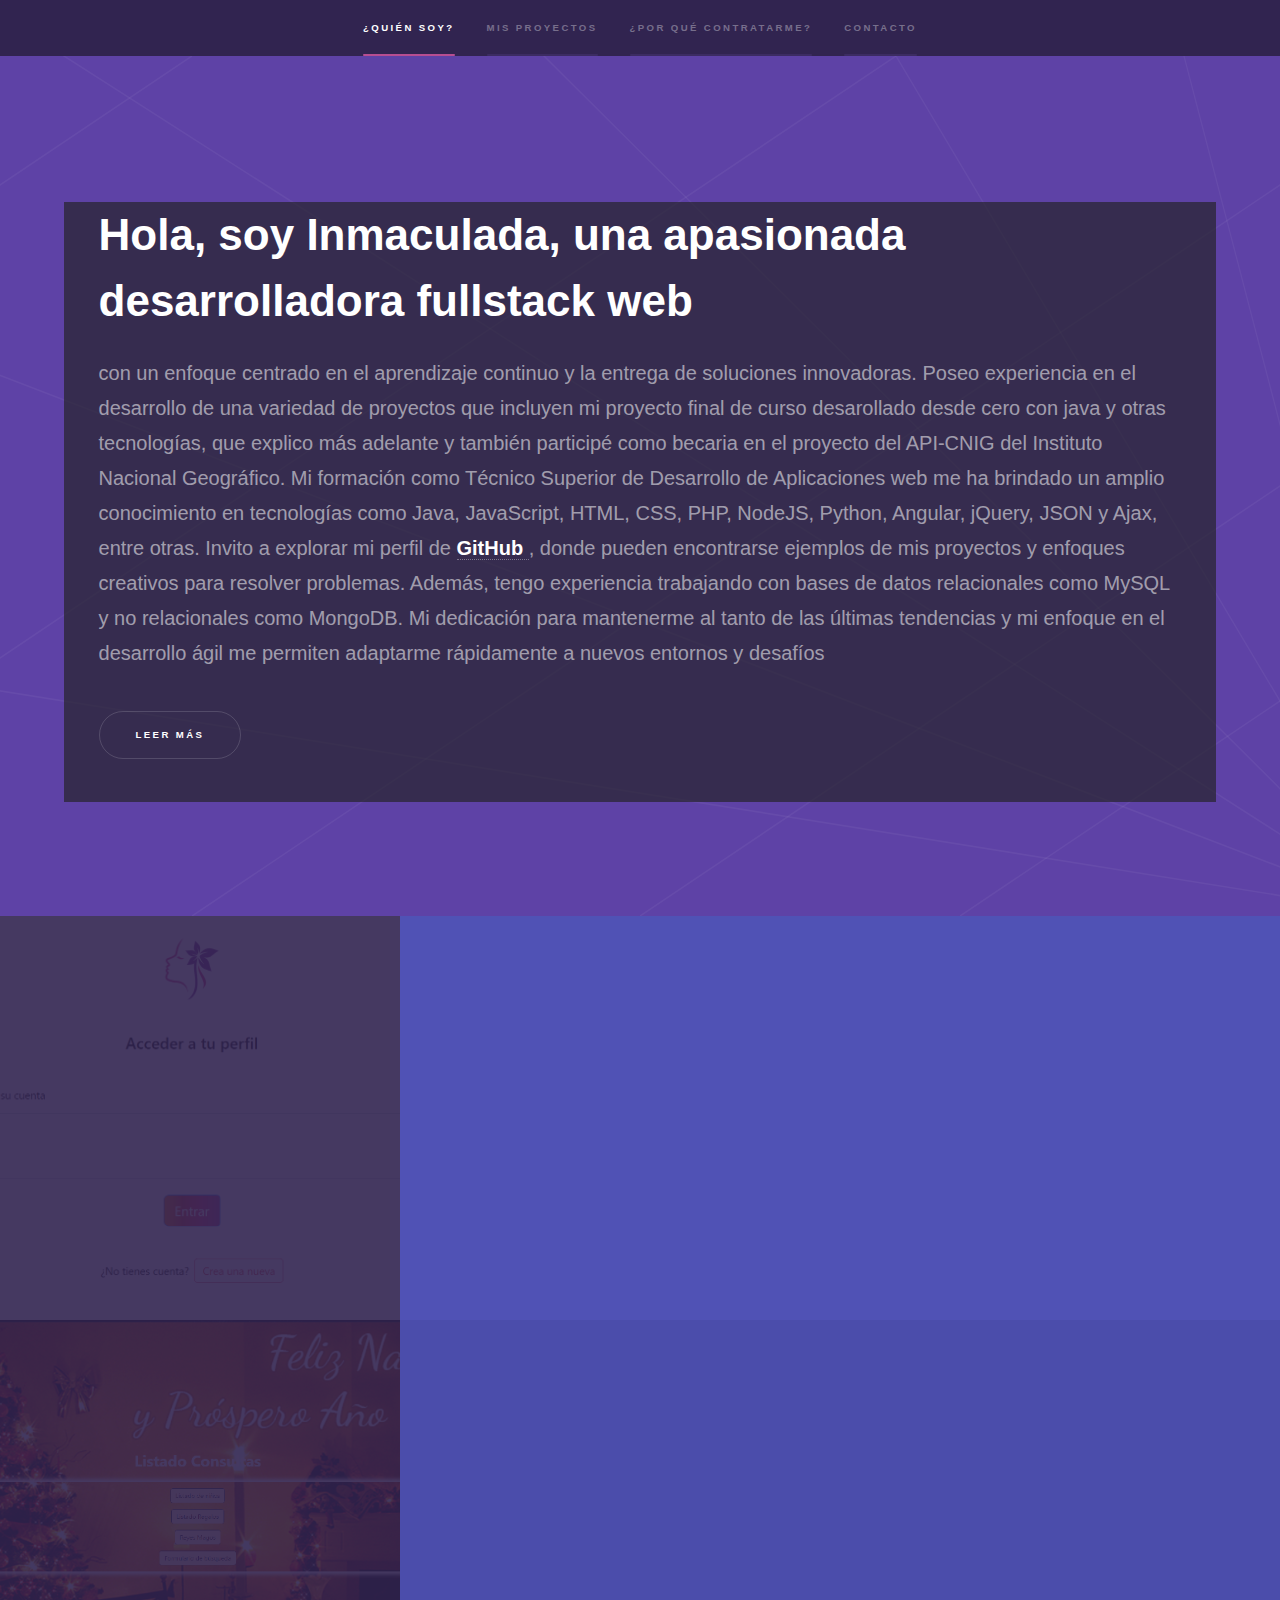
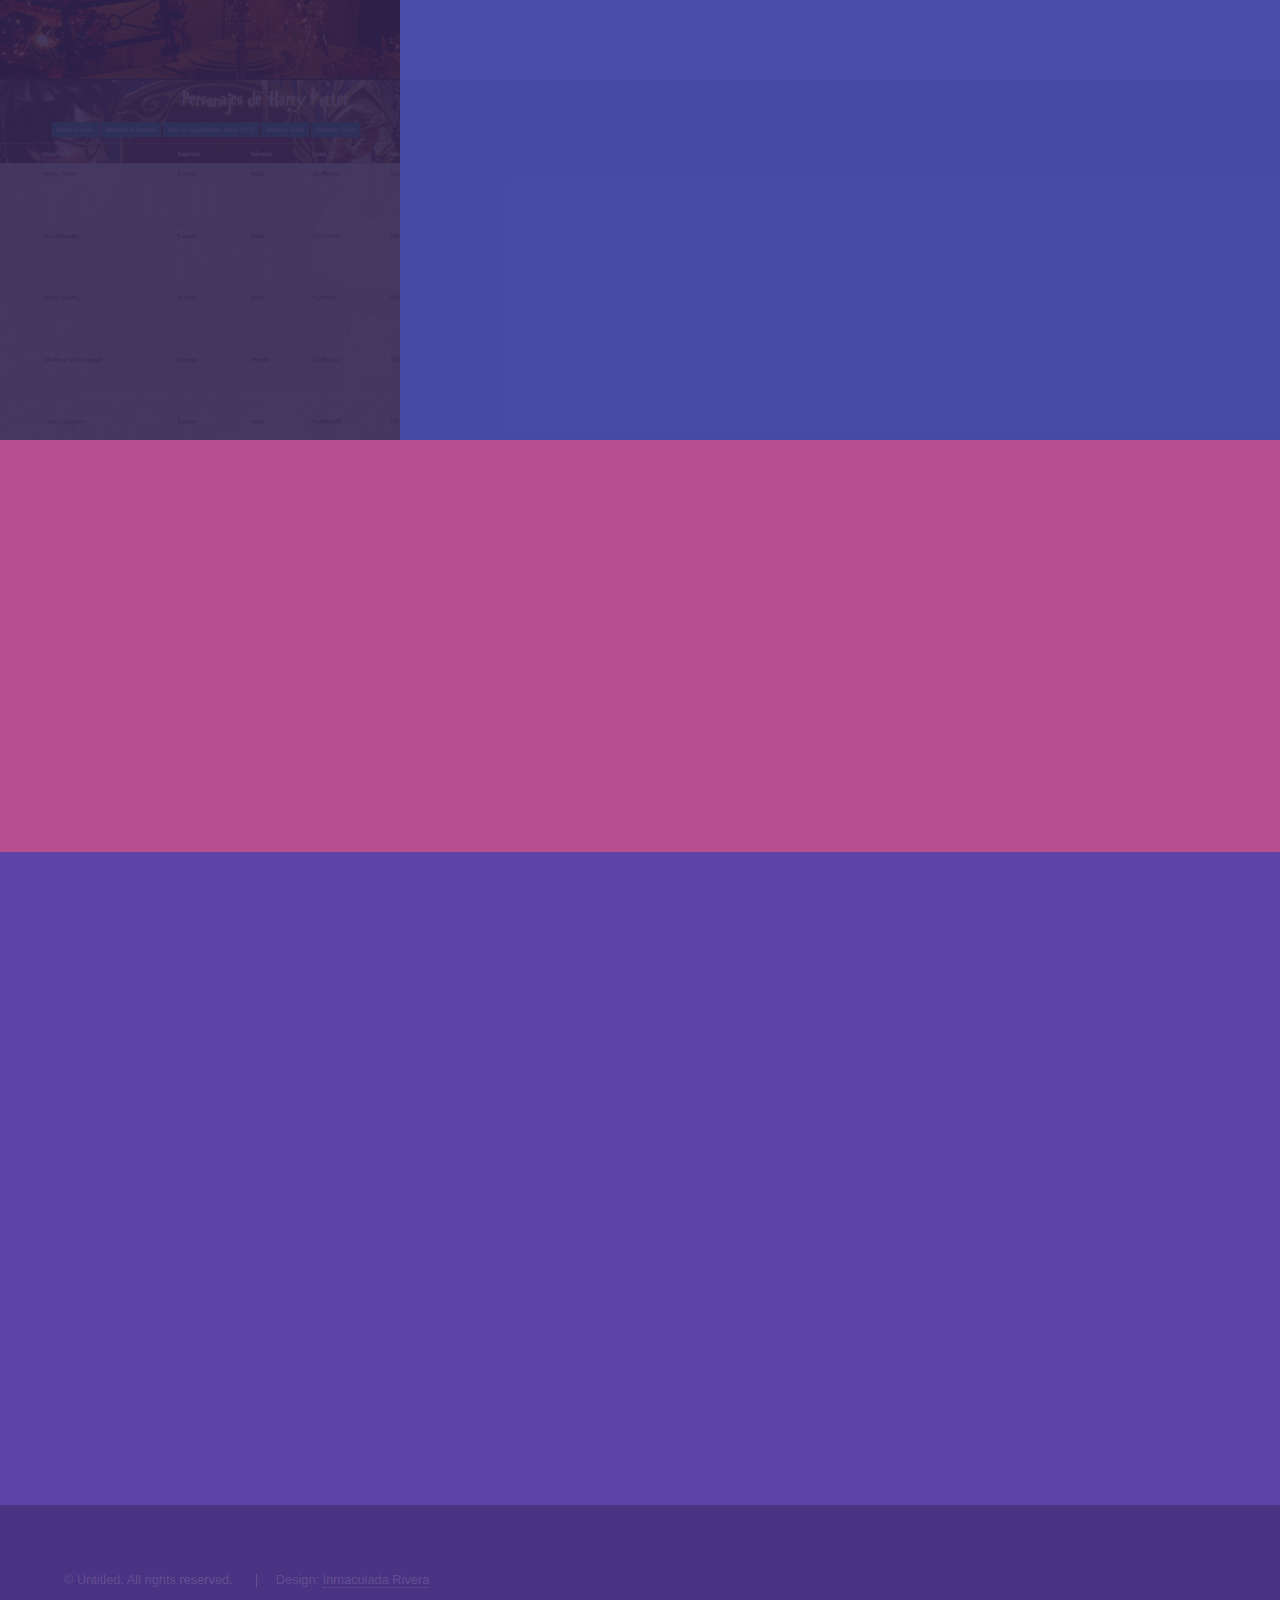
==== index.html @ dee7fdce "my first portfolio" ====
<!DOCTYPE HTML>
<!--
	Hyperspace by HTML5 UP
	html5up.net | @ajlkn
	Free for personal and commercial use under the CCA 3.0 license (html5up.net/license)
-->
<html>

<head>
	<title>Portfolio</title>
	<meta charset="utf-8" />
	<meta name="viewport" content="width=device-width, initial-scale=1, user-scalable=no" />
	<link rel="stylesheet" href="assets/css/main.css" />
	<noscript>
		<link rel="stylesheet" href="assets/css/noscript.css" />
	</noscript>
</head>

<body class="is-preload">

	<!-- Sidebar -->
	<section id="sidebar">
		<div class="inner">
			<nav>
				<ul>
					<li><a href="#intro">¿Quién soy?</a></li>
					<li><a href="#one">Mis proyectos</a></li>
					<li><a href="#two">¿Por qué contratarme?</a></li>
					<li><a href="#three">Contacto</a></li>
				</ul>
			</nav>
		</div>
	</section>

	<!-- Wrapper -->
	<div id="wrapper">

		<!-- Intro -->
		<section id="intro" class="wrapper style1 fullscreen fade-up">
			<div class="inner">
				<div class="oscuro">
					<h1>Hola, soy Inmaculada, una apasionada desarrolladora fullstack web</h1>
					<p>con un enfoque centrado en el aprendizaje continuo y la entrega de soluciones innovadoras. Poseo
						experiencia en el desarrollo de una variedad de proyectos que incluyen mi proyecto final de
						curso
						desarollado desde cero con java y otras tecnologías, que explico más adelante y también
						participé
						como
						becaria en el proyecto del API-CNIG del Instituto Nacional Geográfico. Mi
						formación como Técnico Superior de Desarrollo de Aplicaciones web me
						ha brindado un amplio conocimiento en tecnologías como Java, JavaScript, HTML, CSS, PHP, NodeJS,
						Python, Angular, jQuery, JSON y Ajax, entre otras. Invito a explorar mi perfil de <b><a
								style="color: #fff" href="https://github.com/InmaRivera">GitHub
							</a></b>, donde
						pueden encontrarse ejemplos de mis proyectos y enfoques creativos para resolver problemas.
						Además,
						tengo experiencia trabajando con bases de datos relacionales como MySQL y no relacionales como
						MongoDB. Mi dedicación para mantenerme al tanto de las últimas tendencias y mi enfoque en el
						desarrollo ágil me permiten adaptarme rápidamente a nuevos entornos y desafíos</p>
					<p>
					<ul class="actions">
						<li><a href="#one" class="button scrolly">Leer más</a></li>
					</ul>
				</div>
			</div>
		</section>

		<!-- One -->
		<section id="one" class="wrapper style2 spotlights">
			<section>
				<a href="generic.html" class="image"><img src="images/appgestion.png" alt=""
						data-position="center center" /></a>
				<div class="content">
					<div class="inner">
						<h2>Proyecto Gestión de citas</h2>
						<p>Aplicación web de gestión de citas, proyecto realizado como trabajo de fin de curso, donde
							cree desde cero esta aplicacón. <br>
							Donde utilicé tecnologías como Java EE, html y css, JavaScript y jQuery.
							Para almacenar los datos, usé la base de datos relacional MySQL donde tuve que trabajar con
							sentencias PL/SQL.<br>
						<ul class="actions">
							<li><a href="generic.html" class="button">Ver más</a></li>
						</ul>
					</div>
				</div>
			</section>
			<section>
				<a href="reyes.html" class="image"><img src="images/reyes.png" alt="" data-position="top center" /></a>
				<div class="content">
					<div class="inner">
						<h2>Página de Reyes Magos con PHP</h2>
						<p>Página web de Reyes magos creada con PHP y base de datos MySQL, en esta página se puede ver,
							añadir, modificar o eliminar, dependiendo de la lista donde accedas.</p>
						<ul class="actions">
							<li><a href="reyes.html" class="button">Ver más</a></li>
						</ul>
					</div>
				</div>
			</section>
			<section>
				<a href="harry.html" class="image"><img src="images/harry.png" alt="" data-position="25% 25%" /></a>
				<div class="content">
					<div class="inner">
						<h2>Proyecto NodeJS Harry Potter</h2>
						<p>Proyecto realizado con nodejs, jQuery, JavaScript, MongoDB, html, css,etc. en este proyecto
							se podía agregar un personaje, eliminar, y mostrar ciertos personajes mostrando el filtro
							aplicado. </p>
						<ul class="actions">
							<li><a href="harry.html" class="button">Ver más</a></li>
						</ul>
					</div>
				</div>
			</section>
		</section>

		<!-- Two -->
		<section id="two" class="wrapper style3 fade-up">
			<div class="inner">
				<h2>¿Por qué contratarme?</h2> <!--<span class="icon major fa-gem"></span> -->

				<!-- <div class="features">
					<section>
						<span class="icon solid major fa-code"></span>
						<h3>Lorem ipsum amet</h3>
						<p>Phasellus convallis elit id ullam corper amet et pulvinar. Duis aliquam turpis mauris, sed
							ultricies erat dapibus.</p>
					</section>
					<section>
						<span class="icon solid major fa-lock"></span>
						<h3>Aliquam sed nullam</h3>
						<p>Phasellus convallis elit id ullam corper amet et pulvinar. Duis aliquam turpis mauris, sed
							ultricies erat dapibus.</p>
					</section>
					<section>
						<span class="icon solid major fa-cog"></span>
						<h3>Sed erat ullam corper</h3>
						<p>Phasellus convallis elit id ullam corper amet et pulvinar. Duis aliquam turpis mauris, sed
							ultricies erat dapibus.</p>
					</section>
					<section>
						<span class="icon solid major fa-desktop"></span>
						<h3>Veroeros quis lorem</h3>
						<p>Phasellus convallis elit id ullam corper amet et pulvinar. Duis aliquam turpis mauris, sed
							ultricies erat dapibus.</p>
					</section>
					<section>
						<span class="icon solid major fa-link"></span>
						<h3>Urna quis bibendum</h3>
						<p>Phasellus convallis elit id ullam corper amet et pulvinar. Duis aliquam turpis mauris, sed
							ultricies erat dapibus.</p>
					</section> -->
				<section>

					<p>Mi enfoque proactivo para resolver problemas se destaca en mi capacidad para abordar desafíos
						de
						manera independiente y buscar soluciones innovadoras. Sin embargo, también reconozco la
						importancia
						de trabajar en equipo y colaborar estrechamente con mis compañeros. Mi experiencia previa
						como
						camarera me ha enseñado la importancia del trabajo en equipo y la colaboración para lograr
						objetivos
						comunes. Siempre estoy dispuesta a ayudar a mis compañeros, incluso si no tengo todo el
						conocimiento
						sobre un tema en particular. Creo firmemente en la idea de aprender mientras enseñas y
						siempre estoy
						ansiosa por aprender nuevas cosas. Mi energía y entusiasmo por el aprendizaje continuo se
						traducen
						en una actitud positiva y un compromiso sólido con el trabajo. Mi objetivo es aportar esta
						mentalidad proactiva, mi capacidad para trabajar en equipo y mi pasión por aprender al
						equipo,
						contribuyendo de manera significativa a los objetivos y metas de la empresa.</p>
				</section>
				<!-- </div> -->
				<ul class="actions">
					<!-- <li><a href="index.html" class="button">Learn more</a></li> -->
				</ul>
			</div>
		</section>

		<!-- Three -->
		<section id="three" class="wrapper style1 fade-up">
			<div class="inner">
				<h2>Mi contacto</h2>
				<p>En este portfolio podéis ver un mini resumen de lo que he realizado a lo largo de mi formación
					académica, tocando diferentes tecnologías.<br>
					Facilito mi correo y mis redes en caso de que necesiten contactarme. ¡Gracias!
				</p>
				<div class="split style1">
					<!-- <section>
						<img src="images/inmma.png" alt="" width="55%" height="80%" />
						<form method="post" action="#">
							<div class="fields">
								<div class="field half">
									<label for="name">Nombre</label>
									<input type="text" name="name" id="name" />
								</div>
								<div class="field half">
									<label for="email">Email</label>
									<input type="text" name="email" id="email" />
								</div>
								<div class="field">
									<label for="message">Mensaje</label>
									<textarea name="message" id="message" rows="5"></textarea>
								</div>
							</div>
							<ul class="actions">
								<li><a href="" class="button submit">Enviar Mensaje</a></li>
							</ul>
						</form> 
					</section> -->
					<section>
						<ul class="contact">
							<li>
								<h3>Dirección</h3>
								<span>41808 Villanueva del Ariscal<br />
									Sevilla<br />
									España</span>
							</li>
							<li>
								<h3>Email</h3>
								<a href="inma.rivera94@gmail.com">inma.rivera94@gmail.com</a>
							</li>
							<li>
								<h3>Móvil</h3>
								<span>(+34) 675 824 033</span>
							</li>
							<li>
								<h3>Social</h3>
								<ul class="icons">
									<li><a href="https://twitter.com/IinmaRivera" class="icon brands fa-twitter"><span
												class="label">Twitter</span></a></li>
									<!-- <li><a href="#" class="icon brands fa-facebook-f"><span
												class="label">Facebook</span></a></li> -->
									<li><a href="https://github.com/InmaRivera" class="icon brands fa-github"><span
												class="label">GitHub</span></a>
									</li>
									<!-- <li><a href="#" class="icon brands fa-instagram"><span
												class="label">Instagram</span></a></li> -->
									<li><a href="https://www.linkedin.com/in/inmaculada-rivera/"
											class="icon brands fa-linkedin-in"><span class="label">LinkedIn</span></a>
									</li>
								</ul>
							</li>
						</ul>
					</section>
				</div>
			</div>
		</section>

	</div>

	<!-- Footer -->
	<footer id="footer" class="wrapper style1-alt">
		<div class="inner">
			<ul class="menu">
				<li>&copy; Untitled. All rights reserved.</li>
				<li>Design: <a href="https://www.linkedin.com/in/inmaculada-rivera/">Inmaculada Rivera</a></li>
			</ul>
		</div>
	</footer>

	<!-- Scripts -->
	<script src="assets/js/jquery.min.js"></script>
	<script src="assets/js/jquery.scrollex.min.js"></script>
	<script src="assets/js/jquery.scrolly.min.js"></script>
	<script src="assets/js/browser.min.js"></script>
	<script src="assets/js/breakpoints.min.js"></script>
	<script src="assets/js/util.js"></script>
	<script src="assets/js/main.js"></script>

</body>

</html>
---- assets/css/main.css ----
@import url(fontawesome-all.min.css);

/*
	Hyperspace by HTML5 UP
	html5up.net | @ajlkn
	Free for personal and commercial use under the CCA 3.0 license (html5up.net/license)
*/


html,
body,
div,
span,
applet,
object,
iframe,
h1,
h2,
h3,
h4,
h5,
h6,
p,
blockquote,
pre,
a,
abbr,
acronym,
address,
big,
cite,
code,
del,
dfn,
em,
img,
ins,
kbd,
q,
s,
samp,
small,
strike,
strong,
sub,
sup,
tt,
var,
b,
u,
i,
center,
dl,
dt,
dd,
ol,
ul,
li,
fieldset,
form,
label,
legend,
table,
caption,
tbody,
tfoot,
thead,
tr,
th,
td,
article,
aside,
canvas,
details,
embed,
figure,
figcaption,
footer,
header,
hgroup,
menu,
nav,
output,
ruby,
section,
summary,
time,
mark,
audio,
video {
	margin: 0;
	padding: 0;
	border: 0;
	font-size: 100%;
	font: inherit;
	vertical-align: baseline;
}

.oscuro {
	background-color: #212121a8;
	padding-left: 3%;
	padding-right: 3%;
	padding-bottom: 1%;
}

article,
aside,
details,
figcaption,
figure,
footer,
header,
hgroup,
menu,
nav,
section {
	display: block;
}

body {
	line-height: 1;
}

ol,
ul {
	list-style: none;
}

blockquote,
q {
	quotes: none;
}

blockquote:before,
blockquote:after,
q:before,
q:after {
	content: '';
	content: none;
}

inner table {
	border-collapse: collapse;
	border-spacing: 0;
}

body {
	-webkit-text-size-adjust: none;
}

mark {
	background-color: transparent;
	color: inherit;
}

input::-moz-focus-inner {
	border: 0;
	padding: 0;
}

input,
select,
textarea {
	-moz-appearance: none;
	-webkit-appearance: none;
	-ms-appearance: none;
	appearance: none;
}

/* Basic */

@-ms-viewport {
	width: device-width;
}

body {
	-ms-overflow-style: scrollbar;
}

@media screen and (max-width: 480px) {

	html,
	body {
		min-width: 320px;
	}

}

html {
	box-sizing: border-box;
}

*,
*:before,
*:after {
	box-sizing: inherit;
}

body {
	background: #312450;
}

body.is-preload *,
body.is-preload *:before,
body.is-preload *:after {
	-moz-animation: none !important;
	-webkit-animation: none !important;
	-ms-animation: none !important;
	animation: none !important;
	-moz-transition: none !important;
	-webkit-transition: none !important;
	-ms-transition: none !important;
	transition: none !important;
}

/* Type */

body,
input,
select,
textarea {
	color: rgba(255, 255, 255, 0.55);
	font-family: Arial, Helvetica, sans-serif;
	font-size: 16.5pt;
	font-weight: normal;
	line-height: 1.75;
}

@media screen and (max-width: 1680px) {

	body,
	input,
	select,
	textarea {
		font-size: 13pt;
	}

}

@media screen and (max-width: 1280px) {

	body,
	input,
	select,
	textarea {
		font-size: 12pt;
	}

}

@media screen and (max-width: 360px) {

	body,
	input,
	select,
	textarea {
		font-size: 11pt;
	}

}

a {
	-moz-transition: color 0.2s ease, border-bottom-color 0.2s ease;
	-webkit-transition: color 0.2s ease, border-bottom-color 0.2s ease;
	-ms-transition: color 0.2s ease, border-bottom-color 0.2s ease;
	transition: color 0.2s ease, border-bottom-color 0.2s ease;
	border-bottom: dotted 1px rgba(255, 255, 255, 0.35);
	color: inherit;
	text-decoration: none;
}

a:hover {
	border-bottom-color: transparent;
	color: #ffffff;
}

strong,
b {
	color: #ffffff;
	font-weight: bold;
}

em,
i {
	font-style: italic;
}

p {
	margin: 0 0 2em 0;
}

h1,
h2,
h3,
h4,
h5,
h6 {
	color: #ffffff;
	font-weight: bold;
	line-height: 1.5;
	margin: 0 0 0.5em 0;
}

h1 a,
h2 a,
h3 a,
h4 a,
h5 a,
h6 a {
	color: inherit;
	text-decoration: none;
}

h1 {
	font-size: 2.75em;
}

h1.major {
	margin: 0 0 1.3em 0;
	position: relative;
	padding-bottom: 0.35em;
}

h1.major:after {
	background-image: -moz-linear-gradient(to right, #5e42a6, #b74e91);
	background-image: -webkit-linear-gradient(to right, #5e42a6, #b74e91);
	background-image: -ms-linear-gradient(to right, #5e42a6, #b74e91);
	background-image: linear-gradient(to right, #5e42a6, #b74e91);
	-moz-transition: max-width 0.2s ease;
	-webkit-transition: max-width 0.2s ease;
	-ms-transition: max-width 0.2s ease;
	transition: max-width 0.2s ease;
	border-radius: 0.2em;
	bottom: 0;
	content: '';
	height: 0.05em;
	position: absolute;
	right: 0;
	width: 100%;
}

h2 {
	font-size: 1.75em;
}

h3 {
	font-size: 1.1em;
}

h4 {
	font-size: 1em;
}

h5 {
	font-size: 0.8em;
}

h6 {
	font-size: 0.6em;
}

@media screen and (max-width: 736px) {

	h1 {
		font-size: 2em;
	}

	h2 {
		font-size: 1.25em;
	}

	h3 {
		font-size: 1em;
	}

	h4 {
		font-size: 0.8em;
	}

	h5 {
		font-size: 0.6em;
	}

	h6 {
		font-size: 0.6em;
	}

}

sub {
	font-size: 0.8em;
	position: relative;
	top: 0.5em;
}

sup {
	font-size: 0.8em;
	position: relative;
	top: -0.5em;
}

blockquote {
	border-left: solid 4px rgba(255, 255, 255, 0.15);
	font-style: italic;
	margin: 0 0 2em 0;
	padding: 0.5em 0 0.5em 2em;
}

code {
	background: rgba(255, 255, 255, 0.05);
	border-radius: 0.25em;
	border: solid 1px rgba(255, 255, 255, 0.15);
	font-family: "Courier New", monospace;
	font-size: 0.9em;
	margin: 0 0.25em;
	padding: 0.25em 0.65em;
}

pre {
	-webkit-overflow-scrolling: touch;
	font-family: "Courier New", monospace;
	font-size: 0.9em;
	margin: 0 0 2em 0;
}

pre code {
	display: block;
	line-height: 1.75em;
	padding: 1em 1.5em;
	overflow-x: auto;
}

hr {
	border: 0;
	border-bottom: solid 1px rgba(255, 255, 255, 0.15);
	margin: 2em 0;
}

hr.major {
	margin: 3em 0;
}

.align-left {
	text-align: left;
}

.align-center {
	text-align: center;
}

.align-right {
	text-align: right;
}

/* Row */

.row {
	display: flex;
	flex-wrap: wrap;
	box-sizing: border-box;
	align-items: stretch;
}

.row>* {
	box-sizing: border-box;
}

.row.gtr-uniform>*> :last-child {
	margin-bottom: 0;
}

.row.aln-left {
	justify-content: flex-start;
}

.row.aln-center {
	justify-content: center;
}

.row.aln-right {
	justify-content: flex-end;
}

.row.aln-top {
	align-items: flex-start;
}

.row.aln-middle {
	align-items: center;
}

.row.aln-bottom {
	align-items: flex-end;
}

.row>.imp {
	order: -1;
}

.row>.col-1 {
	width: 8.33333%;
}

.row>.off-1 {
	margin-left: 8.33333%;
}

.row>.col-2 {
	width: 16.66667%;
}

.row>.off-2 {
	margin-left: 16.66667%;
}

.row>.col-3 {
	width: 25%;
}

.row>.off-3 {
	margin-left: 25%;
}

.row>.col-4 {
	width: 33.33333%;
}

.row>.off-4 {
	margin-left: 33.33333%;
}

.row>.col-5 {
	width: 41.66667%;
}

.row>.off-5 {
	margin-left: 41.66667%;
}

.row>.col-6 {
	width: 50%;
}

.row>.off-6 {
	margin-left: 50%;
}

.row>.col-7 {
	width: 58.33333%;
}

.row>.off-7 {
	margin-left: 58.33333%;
}

.row>.col-8 {
	width: 66.66667%;
}

.row>.off-8 {
	margin-left: 66.66667%;
}

.row>.col-9 {
	width: 75%;
}

.row>.off-9 {
	margin-left: 75%;
}

.row>.col-10 {
	width: 83.33333%;
}

.row>.off-10 {
	margin-left: 83.33333%;
}

.row>.col-11 {
	width: 91.66667%;
}

.row>.off-11 {
	margin-left: 91.66667%;
}

.row>.col-12 {
	width: 100%;
}

.row>.off-12 {
	margin-left: 100%;
}

.row.gtr-0 {
	margin-top: 0;
	margin-left: 0em;
}

.row.gtr-0>* {
	padding: 0 0 0 0em;
}

.row.gtr-0.gtr-uniform {
	margin-top: 0em;
}

.row.gtr-0.gtr-uniform>* {
	padding-top: 0em;
}

.row.gtr-25 {
	margin-top: 0;
	margin-left: -0.375em;
}

.row.gtr-25>* {
	padding: 0 0 0 0.375em;
}

.row.gtr-25.gtr-uniform {
	margin-top: -0.375em;
}

.row.gtr-25.gtr-uniform>* {
	padding-top: 0.375em;
}

.row.gtr-50 {
	margin-top: 0;
	margin-left: -0.75em;
}

.row.gtr-50>* {
	padding: 0 0 0 0.75em;
}

.row.gtr-50.gtr-uniform {
	margin-top: -0.75em;
}

.row.gtr-50.gtr-uniform>* {
	padding-top: 0.75em;
}

.row {
	margin-top: 0;
	margin-left: -1.5em;
}

.row>* {
	padding: 0 0 0 1.5em;
}

.row.gtr-uniform {
	margin-top: -1.5em;
}

.row.gtr-uniform>* {
	padding-top: 1.5em;
}

.row.gtr-150 {
	margin-top: 0;
	margin-left: -2.25em;
}

.row.gtr-150>* {
	padding: 0 0 0 2.25em;
}

.row.gtr-150.gtr-uniform {
	margin-top: -2.25em;
}

.row.gtr-150.gtr-uniform>* {
	padding-top: 2.25em;
}

.row.gtr-200 {
	margin-top: 0;
	margin-left: -3em;
}

.row.gtr-200>* {
	padding: 0 0 0 3em;
}

.row.gtr-200.gtr-uniform {
	margin-top: -3em;
}

.row.gtr-200.gtr-uniform>* {
	padding-top: 3em;
}

@media screen and (max-width: 1680px) {

	.row {
		display: flex;
		flex-wrap: wrap;
		box-sizing: border-box;
		align-items: stretch;
	}

	.row>* {
		box-sizing: border-box;
	}

	.row.gtr-uniform>*> :last-child {
		margin-bottom: 0;
	}

	.row.aln-left {
		justify-content: flex-start;
	}

	.row.aln-center {
		justify-content: center;
	}

	.row.aln-right {
		justify-content: flex-end;
	}

	.row.aln-top {
		align-items: flex-start;
	}

	.row.aln-middle {
		align-items: center;
	}

	.row.aln-bottom {
		align-items: flex-end;
	}

	.row>.imp-xlarge {
		order: -1;
	}

	.row>.col-1-xlarge {
		width: 8.33333%;
	}

	.row>.off-1-xlarge {
		margin-left: 8.33333%;
	}

	.row>.col-2-xlarge {
		width: 16.66667%;
	}

	.row>.off-2-xlarge {
		margin-left: 16.66667%;
	}

	.row>.col-3-xlarge {
		width: 25%;
	}

	.row>.off-3-xlarge {
		margin-left: 25%;
	}

	.row>.col-4-xlarge {
		width: 33.33333%;
	}

	.row>.off-4-xlarge {
		margin-left: 33.33333%;
	}

	.row>.col-5-xlarge {
		width: 41.66667%;
	}

	.row>.off-5-xlarge {
		margin-left: 41.66667%;
	}

	.row>.col-6-xlarge {
		width: 50%;
	}

	.row>.off-6-xlarge {
		margin-left: 50%;
	}

	.row>.col-7-xlarge {
		width: 58.33333%;
	}

	.row>.off-7-xlarge {
		margin-left: 58.33333%;
	}

	.row>.col-8-xlarge {
		width: 66.66667%;
	}

	.row>.off-8-xlarge {
		margin-left: 66.66667%;
	}

	.row>.col-9-xlarge {
		width: 75%;
	}

	.row>.off-9-xlarge {
		margin-left: 75%;
	}

	.row>.col-10-xlarge {
		width: 83.33333%;
	}

	.row>.off-10-xlarge {
		margin-left: 83.33333%;
	}

	.row>.col-11-xlarge {
		width: 91.66667%;
	}

	.row>.off-11-xlarge {
		margin-left: 91.66667%;
	}

	.row>.col-12-xlarge {
		width: 100%;
	}

	.row>.off-12-xlarge {
		margin-left: 100%;
	}

	.row.gtr-0 {
		margin-top: 0;
		margin-left: 0em;
	}

	.row.gtr-0>* {
		padding: 0 0 0 0em;
	}

	.row.gtr-0.gtr-uniform {
		margin-top: 0em;
	}

	.row.gtr-0.gtr-uniform>* {
		padding-top: 0em;
	}

	.row.gtr-25 {
		margin-top: 0;
		margin-left: -0.375em;
	}

	.row.gtr-25>* {
		padding: 0 0 0 0.375em;
	}

	.row.gtr-25.gtr-uniform {
		margin-top: -0.375em;
	}

	.row.gtr-25.gtr-uniform>* {
		padding-top: 0.375em;
	}

	.row.gtr-50 {
		margin-top: 0;
		margin-left: -0.75em;
	}

	.row.gtr-50>* {
		padding: 0 0 0 0.75em;
	}

	.row.gtr-50.gtr-uniform {
		margin-top: -0.75em;
	}

	.row.gtr-50.gtr-uniform>* {
		padding-top: 0.75em;
	}

	.row {
		margin-top: 0;
		margin-left: -1.5em;
	}

	.row>* {
		padding: 0 0 0 1.5em;
	}

	.row.gtr-uniform {
		margin-top: -1.5em;
	}

	.row.gtr-uniform>* {
		padding-top: 1.5em;
	}

	.row.gtr-150 {
		margin-top: 0;
		margin-left: -2.25em;
	}

	.row.gtr-150>* {
		padding: 0 0 0 2.25em;
	}

	.row.gtr-150.gtr-uniform {
		margin-top: -2.25em;
	}

	.row.gtr-150.gtr-uniform>* {
		padding-top: 2.25em;
	}

	.row.gtr-200 {
		margin-top: 0;
		margin-left: -3em;
	}

	.row.gtr-200>* {
		padding: 0 0 0 3em;
	}

	.row.gtr-200.gtr-uniform {
		margin-top: -3em;
	}

	.row.gtr-200.gtr-uniform>* {
		padding-top: 3em;
	}

}

@media screen and (max-width: 1280px) {

	.row {
		display: flex;
		flex-wrap: wrap;
		box-sizing: border-box;
		align-items: stretch;
	}

	.row>* {
		box-sizing: border-box;
	}

	.row.gtr-uniform>*> :last-child {
		margin-bottom: 0;
	}

	.row.aln-left {
		justify-content: flex-start;
	}

	.row.aln-center {
		justify-content: center;
	}

	.row.aln-right {
		justify-content: flex-end;
	}

	.row.aln-top {
		align-items: flex-start;
	}

	.row.aln-middle {
		align-items: center;
	}

	.row.aln-bottom {
		align-items: flex-end;
	}

	.row>.imp-large {
		order: -1;
	}

	.row>.col-1-large {
		width: 8.33333%;
	}

	.row>.off-1-large {
		margin-left: 8.33333%;
	}

	.row>.col-2-large {
		width: 16.66667%;
	}

	.row>.off-2-large {
		margin-left: 16.66667%;
	}

	.row>.col-3-large {
		width: 25%;
	}

	.row>.off-3-large {
		margin-left: 25%;
	}

	.row>.col-4-large {
		width: 33.33333%;
	}

	.row>.off-4-large {
		margin-left: 33.33333%;
	}

	.row>.col-5-large {
		width: 41.66667%;
	}

	.row>.off-5-large {
		margin-left: 41.66667%;
	}

	.row>.col-6-large {
		width: 50%;
	}

	.row>.off-6-large {
		margin-left: 50%;
	}

	.row>.col-7-large {
		width: 58.33333%;
	}

	.row>.off-7-large {
		margin-left: 58.33333%;
	}

	.row>.col-8-large {
		width: 66.66667%;
	}

	.row>.off-8-large {
		margin-left: 66.66667%;
	}

	.row>.col-9-large {
		width: 75%;
	}

	.row>.off-9-large {
		margin-left: 75%;
	}

	.row>.col-10-large {
		width: 83.33333%;
	}

	.row>.off-10-large {
		margin-left: 83.33333%;
	}

	.row>.col-11-large {
		width: 91.66667%;
	}

	.row>.off-11-large {
		margin-left: 91.66667%;
	}

	.row>.col-12-large {
		width: 100%;
	}

	.row>.off-12-large {
		margin-left: 100%;
	}

	.row.gtr-0 {
		margin-top: 0;
		margin-left: 0em;
	}

	.row.gtr-0>* {
		padding: 0 0 0 0em;
	}

	.row.gtr-0.gtr-uniform {
		margin-top: 0em;
	}

	.row.gtr-0.gtr-uniform>* {
		padding-top: 0em;
	}

	.row.gtr-25 {
		margin-top: 0;
		margin-left: -0.375em;
	}

	.row.gtr-25>* {
		padding: 0 0 0 0.375em;
	}

	.row.gtr-25.gtr-uniform {
		margin-top: -0.375em;
	}

	.row.gtr-25.gtr-uniform>* {
		padding-top: 0.375em;
	}

	.row.gtr-50 {
		margin-top: 0;
		margin-left: -0.75em;
	}

	.row.gtr-50>* {
		padding: 0 0 0 0.75em;
	}

	.row.gtr-50.gtr-uniform {
		margin-top: -0.75em;
	}

	.row.gtr-50.gtr-uniform>* {
		padding-top: 0.75em;
	}

	.row {
		margin-top: 0;
		margin-left: -1.5em;
	}

	.row>* {
		padding: 0 0 0 1.5em;
	}

	.row.gtr-uniform {
		margin-top: -1.5em;
	}

	.row.gtr-uniform>* {
		padding-top: 1.5em;
	}

	.row.gtr-150 {
		margin-top: 0;
		margin-left: -2.25em;
	}

	.row.gtr-150>* {
		padding: 0 0 0 2.25em;
	}

	.row.gtr-150.gtr-uniform {
		margin-top: -2.25em;
	}

	.row.gtr-150.gtr-uniform>* {
		padding-top: 2.25em;
	}

	.row.gtr-200 {
		margin-top: 0;
		margin-left: -3em;
	}

	.row.gtr-200>* {
		padding: 0 0 0 3em;
	}

	.row.gtr-200.gtr-uniform {
		margin-top: -3em;
	}

	.row.gtr-200.gtr-uniform>* {
		padding-top: 3em;
	}

}

@media screen and (max-width: 980px) {

	.row {
		display: flex;
		flex-wrap: wrap;
		box-sizing: border-box;
		align-items: stretch;
	}

	.row>* {
		box-sizing: border-box;
	}

	.row.gtr-uniform>*> :last-child {
		margin-bottom: 0;
	}

	.row.aln-left {
		justify-content: flex-start;
	}

	.row.aln-center {
		justify-content: center;
	}

	.row.aln-right {
		justify-content: flex-end;
	}

	.row.aln-top {
		align-items: flex-start;
	}

	.row.aln-middle {
		align-items: center;
	}

	.row.aln-bottom {
		align-items: flex-end;
	}

	.row>.imp-medium {
		order: -1;
	}

	.row>.col-1-medium {
		width: 8.33333%;
	}

	.row>.off-1-medium {
		margin-left: 8.33333%;
	}

	.row>.col-2-medium {
		width: 16.66667%;
	}

	.row>.off-2-medium {
		margin-left: 16.66667%;
	}

	.row>.col-3-medium {
		width: 25%;
	}

	.row>.off-3-medium {
		margin-left: 25%;
	}

	.row>.col-4-medium {
		width: 33.33333%;
	}

	.row>.off-4-medium {
		margin-left: 33.33333%;
	}

	.row>.col-5-medium {
		width: 41.66667%;
	}

	.row>.off-5-medium {
		margin-left: 41.66667%;
	}

	.row>.col-6-medium {
		width: 50%;
	}

	.row>.off-6-medium {
		margin-left: 50%;
	}

	.row>.col-7-medium {
		width: 58.33333%;
	}

	.row>.off-7-medium {
		margin-left: 58.33333%;
	}

	.row>.col-8-medium {
		width: 66.66667%;
	}

	.row>.off-8-medium {
		margin-left: 66.66667%;
	}

	.row>.col-9-medium {
		width: 75%;
	}

	.row>.off-9-medium {
		margin-left: 75%;
	}

	.row>.col-10-medium {
		width: 83.33333%;
	}

	.row>.off-10-medium {
		margin-left: 83.33333%;
	}

	.row>.col-11-medium {
		width: 91.66667%;
	}

	.row>.off-11-medium {
		margin-left: 91.66667%;
	}

	.row>.col-12-medium {
		width: 100%;
	}

	.row>.off-12-medium {
		margin-left: 100%;
	}

	.row.gtr-0 {
		margin-top: 0;
		margin-left: 0em;
	}

	.row.gtr-0>* {
		padding: 0 0 0 0em;
	}

	.row.gtr-0.gtr-uniform {
		margin-top: 0em;
	}

	.row.gtr-0.gtr-uniform>* {
		padding-top: 0em;
	}

	.row.gtr-25 {
		margin-top: 0;
		margin-left: -0.375em;
	}

	.row.gtr-25>* {
		padding: 0 0 0 0.375em;
	}

	.row.gtr-25.gtr-uniform {
		margin-top: -0.375em;
	}

	.row.gtr-25.gtr-uniform>* {
		padding-top: 0.375em;
	}

	.row.gtr-50 {
		margin-top: 0;
		margin-left: -0.75em;
	}

	.row.gtr-50>* {
		padding: 0 0 0 0.75em;
	}

	.row.gtr-50.gtr-uniform {
		margin-top: -0.75em;
	}

	.row.gtr-50.gtr-uniform>* {
		padding-top: 0.75em;
	}

	.row {
		margin-top: 0;
		margin-left: -1.5em;
	}

	.row>* {
		padding: 0 0 0 1.5em;
	}

	.row.gtr-uniform {
		margin-top: -1.5em;
	}

	.row.gtr-uniform>* {
		padding-top: 1.5em;
	}

	.row.gtr-150 {
		margin-top: 0;
		margin-left: -2.25em;
	}

	.row.gtr-150>* {
		padding: 0 0 0 2.25em;
	}

	.row.gtr-150.gtr-uniform {
		margin-top: -2.25em;
	}

	.row.gtr-150.gtr-uniform>* {
		padding-top: 2.25em;
	}

	.row.gtr-200 {
		margin-top: 0;
		margin-left: -3em;
	}

	.row.gtr-200>* {
		padding: 0 0 0 3em;
	}

	.row.gtr-200.gtr-uniform {
		margin-top: -3em;
	}

	.row.gtr-200.gtr-uniform>* {
		padding-top: 3em;
	}

}

@media screen and (max-width: 736px) {

	.row {
		display: flex;
		flex-wrap: wrap;
		box-sizing: border-box;
		align-items: stretch;
	}

	.row>* {
		box-sizing: border-box;
	}

	.row.gtr-uniform>*> :last-child {
		margin-bottom: 0;
	}

	.row.aln-left {
		justify-content: flex-start;
	}

	.row.aln-center {
		justify-content: center;
	}

	.row.aln-right {
		justify-content: flex-end;
	}

	.row.aln-top {
		align-items: flex-start;
	}

	.row.aln-middle {
		align-items: center;
	}

	.row.aln-bottom {
		align-items: flex-end;
	}

	.row>.imp-small {
		order: -1;
	}

	.row>.col-1-small {
		width: 8.33333%;
	}

	.row>.off-1-small {
		margin-left: 8.33333%;
	}

	.row>.col-2-small {
		width: 16.66667%;
	}

	.row>.off-2-small {
		margin-left: 16.66667%;
	}

	.row>.col-3-small {
		width: 25%;
	}

	.row>.off-3-small {
		margin-left: 25%;
	}

	.row>.col-4-small {
		width: 33.33333%;
	}

	.row>.off-4-small {
		margin-left: 33.33333%;
	}

	.row>.col-5-small {
		width: 41.66667%;
	}

	.row>.off-5-small {
		margin-left: 41.66667%;
	}

	.row>.col-6-small {
		width: 50%;
	}

	.row>.off-6-small {
		margin-left: 50%;
	}

	.row>.col-7-small {
		width: 58.33333%;
	}

	.row>.off-7-small {
		margin-left: 58.33333%;
	}

	.row>.col-8-small {
		width: 66.66667%;
	}

	.row>.off-8-small {
		margin-left: 66.66667%;
	}

	.row>.col-9-small {
		width: 75%;
	}

	.row>.off-9-small {
		margin-left: 75%;
	}

	.row>.col-10-small {
		width: 83.33333%;
	}

	.row>.off-10-small {
		margin-left: 83.33333%;
	}

	.row>.col-11-small {
		width: 91.66667%;
	}

	.row>.off-11-small {
		margin-left: 91.66667%;
	}

	.row>.col-12-small {
		width: 100%;
	}

	.row>.off-12-small {
		margin-left: 100%;
	}

	.row.gtr-0 {
		margin-top: 0;
		margin-left: 0em;
	}

	.row.gtr-0>* {
		padding: 0 0 0 0em;
	}

	.row.gtr-0.gtr-uniform {
		margin-top: 0em;
	}

	.row.gtr-0.gtr-uniform>* {
		padding-top: 0em;
	}

	.row.gtr-25 {
		margin-top: 0;
		margin-left: -0.375em;
	}

	.row.gtr-25>* {
		padding: 0 0 0 0.375em;
	}

	.row.gtr-25.gtr-uniform {
		margin-top: -0.375em;
	}

	.row.gtr-25.gtr-uniform>* {
		padding-top: 0.375em;
	}

	.row.gtr-50 {
		margin-top: 0;
		margin-left: -0.75em;
	}

	.row.gtr-50>* {
		padding: 0 0 0 0.75em;
	}

	.row.gtr-50.gtr-uniform {
		margin-top: -0.75em;
	}

	.row.gtr-50.gtr-uniform>* {
		padding-top: 0.75em;
	}

	.row {
		margin-top: 0;
		margin-left: -1.5em;
	}

	.row>* {
		padding: 0 0 0 1.5em;
	}

	.row.gtr-uniform {
		margin-top: -1.5em;
	}

	.row.gtr-uniform>* {
		padding-top: 1.5em;
	}

	.row.gtr-150 {
		margin-top: 0;
		margin-left: -2.25em;
	}

	.row.gtr-150>* {
		padding: 0 0 0 2.25em;
	}

	.row.gtr-150.gtr-uniform {
		margin-top: -2.25em;
	}

	.row.gtr-150.gtr-uniform>* {
		padding-top: 2.25em;
	}

	.row.gtr-200 {
		margin-top: 0;
		margin-left: -3em;
	}

	.row.gtr-200>* {
		padding: 0 0 0 3em;
	}

	.row.gtr-200.gtr-uniform {
		margin-top: -3em;
	}

	.row.gtr-200.gtr-uniform>* {
		padding-top: 3em;
	}

}

@media screen and (max-width: 480px) {

	.row {
		display: flex;
		flex-wrap: wrap;
		box-sizing: border-box;
		align-items: stretch;
	}

	.row>* {
		box-sizing: border-box;
	}

	.row.gtr-uniform>*> :last-child {
		margin-bottom: 0;
	}

	.row.aln-left {
		justify-content: flex-start;
	}

	.row.aln-center {
		justify-content: center;
	}

	.row.aln-right {
		justify-content: flex-end;
	}

	.row.aln-top {
		align-items: flex-start;
	}

	.row.aln-middle {
		align-items: center;
	}

	.row.aln-bottom {
		align-items: flex-end;
	}

	.row>.imp-xsmall {
		order: -1;
	}

	.row>.col-1-xsmall {
		width: 8.33333%;
	}

	.row>.off-1-xsmall {
		margin-left: 8.33333%;
	}

	.row>.col-2-xsmall {
		width: 16.66667%;
	}

	.row>.off-2-xsmall {
		margin-left: 16.66667%;
	}

	.row>.col-3-xsmall {
		width: 25%;
	}

	.row>.off-3-xsmall {
		margin-left: 25%;
	}

	.row>.col-4-xsmall {
		width: 33.33333%;
	}

	.row>.off-4-xsmall {
		margin-left: 33.33333%;
	}

	.row>.col-5-xsmall {
		width: 41.66667%;
	}

	.row>.off-5-xsmall {
		margin-left: 41.66667%;
	}

	.row>.col-6-xsmall {
		width: 50%;
	}

	.row>.off-6-xsmall {
		margin-left: 50%;
	}

	.row>.col-7-xsmall {
		width: 58.33333%;
	}

	.row>.off-7-xsmall {
		margin-left: 58.33333%;
	}

	.row>.col-8-xsmall {
		width: 66.66667%;
	}

	.row>.off-8-xsmall {
		margin-left: 66.66667%;
	}

	.row>.col-9-xsmall {
		width: 75%;
	}

	.row>.off-9-xsmall {
		margin-left: 75%;
	}

	.row>.col-10-xsmall {
		width: 83.33333%;
	}

	.row>.off-10-xsmall {
		margin-left: 83.33333%;
	}

	.row>.col-11-xsmall {
		width: 91.66667%;
	}

	.row>.off-11-xsmall {
		margin-left: 91.66667%;
	}

	.row>.col-12-xsmall {
		width: 100%;
	}

	.row>.off-12-xsmall {
		margin-left: 100%;
	}

	.row.gtr-0 {
		margin-top: 0;
		margin-left: 0em;
	}

	.row.gtr-0>* {
		padding: 0 0 0 0em;
	}

	.row.gtr-0.gtr-uniform {
		margin-top: 0em;
	}

	.row.gtr-0.gtr-uniform>* {
		padding-top: 0em;
	}

	.row.gtr-25 {
		margin-top: 0;
		margin-left: -0.375em;
	}

	.row.gtr-25>* {
		padding: 0 0 0 0.375em;
	}

	.row.gtr-25.gtr-uniform {
		margin-top: -0.375em;
	}

	.row.gtr-25.gtr-uniform>* {
		padding-top: 0.375em;
	}

	.row.gtr-50 {
		margin-top: 0;
		margin-left: -0.75em;
	}

	.row.gtr-50>* {
		padding: 0 0 0 0.75em;
	}

	.row.gtr-50.gtr-uniform {
		margin-top: -0.75em;
	}

	.row.gtr-50.gtr-uniform>* {
		padding-top: 0.75em;
	}

	.row {
		margin-top: 0;
		margin-left: -1.5em;
	}

	.row>* {
		padding: 0 0 0 1.5em;
	}

	.row.gtr-uniform {
		margin-top: -1.5em;
	}

	.row.gtr-uniform>* {
		padding-top: 1.5em;
	}

	.row.gtr-150 {
		margin-top: 0;
		margin-left: -2.25em;
	}

	.row.gtr-150>* {
		padding: 0 0 0 2.25em;
	}

	.row.gtr-150.gtr-uniform {
		margin-top: -2.25em;
	}

	.row.gtr-150.gtr-uniform>* {
		padding-top: 2.25em;
	}

	.row.gtr-200 {
		margin-top: 0;
		margin-left: -3em;
	}

	.row.gtr-200>* {
		padding: 0 0 0 3em;
	}

	.row.gtr-200.gtr-uniform {
		margin-top: -3em;
	}

	.row.gtr-200.gtr-uniform>* {
		padding-top: 3em;
	}

}

/* Box */

.box {
	border-radius: 0.25em;
	border: solid 1px rgba(255, 255, 255, 0.15);
	margin-bottom: 2em;
	padding: 1.5em;
}

.box> :last-child,
.box> :last-child> :last-child,
.box> :last-child> :last-child> :last-child {
	margin-bottom: 0;
}

.box.alt {
	border: 0;
	border-radius: 0;
	padding: 0;
}

/* Button */

input[type="submit"],
input[type="reset"],
input[type="button"],
button,
.button {
	-moz-appearance: none;
	-webkit-appearance: none;
	-ms-appearance: none;
	appearance: none;
	-moz-transition: border-color 0.2s ease;
	-webkit-transition: border-color 0.2s ease;
	-ms-transition: border-color 0.2s ease;
	transition: border-color 0.2s ease;
	background-color: transparent;
	border: solid 1px !important;
	border-color: rgba(255, 255, 255, 0.15) !important;
	border-radius: 3em;
	color: #ffffff !important;
	cursor: pointer;
	display: inline-block;
	font-size: 0.6em;
	font-weight: bold;
	height: calc(4.75em + 2px);
	letter-spacing: 0.25em;
	line-height: 4.75em;
	outline: 0;
	padding: 0 3.75em;
	position: relative;
	text-align: center;
	text-decoration: none;
	text-transform: uppercase;
	white-space: nowrap;
}

input[type="submit"]:after,
input[type="reset"]:after,
input[type="button"]:after,
button:after,
.button:after {
	-moz-transform: scale(0.25);
	-webkit-transform: scale(0.25);
	-ms-transform: scale(0.25);
	transform: scale(0.25);
	pointer-events: none;
	-moz-transition: opacity 0.2s ease, -moz-transform 0.2s ease;
	-webkit-transition: opacity 0.2s ease, -webkit-transform 0.2s ease;
	-ms-transition: opacity 0.2s ease, -ms-transform 0.2s ease;
	transition: opacity 0.2s ease, transform 0.2s ease;
	background: #ffffff;
	border-radius: 3em;
	content: '';
	height: 100%;
	left: 0;
	opacity: 0;
	position: absolute;
	top: 0;
	width: 100%;
}

input[type="submit"].icon:before,
input[type="reset"].icon:before,
input[type="button"].icon:before,
button.icon:before,
.button.icon:before {
	margin-right: 0.75em;
}

input[type="submit"].fit,
input[type="reset"].fit,
input[type="button"].fit,
button.fit,
.button.fit {
	width: 100%;
}

input[type="submit"].small,
input[type="reset"].small,
input[type="button"].small,
button.small,
.button.small {
	font-size: 0.4em;
}

input[type="submit"].large,
input[type="reset"].large,
input[type="button"].large,
button.large,
.button.large {
	font-size: 0.8em;
}

input[type="submit"].primary,
input[type="reset"].primary,
input[type="button"].primary,
button.primary,
.button.primary {
	background-color: #ffffff;
	color: #312450 !important;
}

input[type="submit"].primary:after,
input[type="reset"].primary:after,
input[type="button"].primary:after,
button.primary:after,
.button.primary:after {
	display: none;
}

input[type="submit"].disabled,
input[type="submit"]:disabled,
input[type="reset"].disabled,
input[type="reset"]:disabled,
input[type="button"].disabled,
input[type="button"]:disabled,
button.disabled,
button:disabled,
.button.disabled,
.button:disabled {
	cursor: default;
	opacity: 0.5;
	pointer-events: none;
}

input[type="submit"]:hover,
input[type="reset"]:hover,
input[type="button"]:hover,
button:hover,
.button:hover {
	border-color: rgba(255, 255, 255, 0.55) !important;
}

input[type="submit"]:hover:after,
input[type="reset"]:hover:after,
input[type="button"]:hover:after,
button:hover:after,
.button:hover:after {
	opacity: 0.05;
	-moz-transform: scale(1);
	-webkit-transform: scale(1);
	-ms-transform: scale(1);
	transform: scale(1);
}

input[type="submit"]:hover:active,
input[type="reset"]:hover:active,
input[type="button"]:hover:active,
button:hover:active,
.button:hover:active {
	border-color: #ffffff !important;
}

input[type="submit"]:hover:active:after,
input[type="reset"]:hover:active:after,
input[type="button"]:hover:active:after,
button:hover:active:after,
.button:hover:active:after {
	opacity: 0.1;
}

/* Features */

.features {
	display: -moz-flex;
	display: -webkit-flex;
	display: -ms-flex;
	display: flex;
	-moz-flex-wrap: wrap;
	-webkit-flex-wrap: wrap;
	-ms-flex-wrap: wrap;
	flex-wrap: wrap;
	border-radius: 0.25em;
	border: solid 1px rgba(255, 255, 255, 0.15);
	background: rgba(255, 255, 255, 0.05);
	margin: 0 0 2em 0;
}

.features section {
	padding: 3.5em 3em 1em 7em;
	width: 50%;
	border-top: solid 1px rgba(255, 255, 255, 0.15);
	position: relative;
}

.features section:nth-child(-n + 2) {
	border-top-width: 0;
}

.features section:nth-child(2n) {
	border-left: solid 1px rgba(255, 255, 255, 0.15);
}

.features section .icon {
	-moz-transition: opacity 0.5s ease, -moz-transform 0.5s ease;
	-webkit-transition: opacity 0.5s ease, -webkit-transform 0.5s ease;
	-ms-transition: opacity 0.5s ease, -ms-transform 0.5s ease;
	transition: opacity 0.5s ease, transform 0.5s ease;
	-moz-transition-delay: 1s;
	-webkit-transition-delay: 1s;
	-ms-transition-delay: 1s;
	transition-delay: 1s;
	-moz-transform: scale(1);
	-webkit-transform: scale(1);
	-ms-transform: scale(1);
	transform: scale(1);
	position: absolute;
	left: 3em;
	top: 3em;
	opacity: 1;
}

.features section:nth-child(1) .icon {
	-moz-transition-delay: 0.15s;
	-webkit-transition-delay: 0.15s;
	-ms-transition-delay: 0.15s;
	transition-delay: 0.15s;
}

.features section:nth-child(2) .icon {
	-moz-transition-delay: 0.3s;
	-webkit-transition-delay: 0.3s;
	-ms-transition-delay: 0.3s;
	transition-delay: 0.3s;
}

.features section:nth-child(3) .icon {
	-moz-transition-delay: 0.45s;
	-webkit-transition-delay: 0.45s;
	-ms-transition-delay: 0.45s;
	transition-delay: 0.45s;
}

.features section:nth-child(4) .icon {
	-moz-transition-delay: 0.6s;
	-webkit-transition-delay: 0.6s;
	-ms-transition-delay: 0.6s;
	transition-delay: 0.6s;
}

.features section:nth-child(5) .icon {
	-moz-transition-delay: 0.75s;
	-webkit-transition-delay: 0.75s;
	-ms-transition-delay: 0.75s;
	transition-delay: 0.75s;
}

.features section:nth-child(6) .icon {
	-moz-transition-delay: 0.9s;
	-webkit-transition-delay: 0.9s;
	-ms-transition-delay: 0.9s;
	transition-delay: 0.9s;
}

.features section:nth-child(7) .icon {
	-moz-transition-delay: 1.05s;
	-webkit-transition-delay: 1.05s;
	-ms-transition-delay: 1.05s;
	transition-delay: 1.05s;
}

.features section:nth-child(8) .icon {
	-moz-transition-delay: 1.2s;
	-webkit-transition-delay: 1.2s;
	-ms-transition-delay: 1.2s;
	transition-delay: 1.2s;
}

.features section:nth-child(9) .icon {
	-moz-transition-delay: 1.35s;
	-webkit-transition-delay: 1.35s;
	-ms-transition-delay: 1.35s;
	transition-delay: 1.35s;
}

.features section:nth-child(10) .icon {
	-moz-transition-delay: 1.5s;
	-webkit-transition-delay: 1.5s;
	-ms-transition-delay: 1.5s;
	transition-delay: 1.5s;
}

.features section:nth-child(11) .icon {
	-moz-transition-delay: 1.65s;
	-webkit-transition-delay: 1.65s;
	-ms-transition-delay: 1.65s;
	transition-delay: 1.65s;
}

.features section:nth-child(12) .icon {
	-moz-transition-delay: 1.8s;
	-webkit-transition-delay: 1.8s;
	-ms-transition-delay: 1.8s;
	transition-delay: 1.8s;
}

.features section:nth-child(13) .icon {
	-moz-transition-delay: 1.95s;
	-webkit-transition-delay: 1.95s;
	-ms-transition-delay: 1.95s;
	transition-delay: 1.95s;
}

.features section:nth-child(14) .icon {
	-moz-transition-delay: 2.1s;
	-webkit-transition-delay: 2.1s;
	-ms-transition-delay: 2.1s;
	transition-delay: 2.1s;
}

.features section:nth-child(15) .icon {
	-moz-transition-delay: 2.25s;
	-webkit-transition-delay: 2.25s;
	-ms-transition-delay: 2.25s;
	transition-delay: 2.25s;
}

.features section:nth-child(16) .icon {
	-moz-transition-delay: 2.4s;
	-webkit-transition-delay: 2.4s;
	-ms-transition-delay: 2.4s;
	transition-delay: 2.4s;
}

.features section:nth-child(17) .icon {
	-moz-transition-delay: 2.55s;
	-webkit-transition-delay: 2.55s;
	-ms-transition-delay: 2.55s;
	transition-delay: 2.55s;
}

.features section:nth-child(18) .icon {
	-moz-transition-delay: 2.7s;
	-webkit-transition-delay: 2.7s;
	-ms-transition-delay: 2.7s;
	transition-delay: 2.7s;
}

.features section:nth-child(19) .icon {
	-moz-transition-delay: 2.85s;
	-webkit-transition-delay: 2.85s;
	-ms-transition-delay: 2.85s;
	transition-delay: 2.85s;
}

.features section:nth-child(20) .icon {
	-moz-transition-delay: 3s;
	-webkit-transition-delay: 3s;
	-ms-transition-delay: 3s;
	transition-delay: 3s;
}

.features.inactive section .icon {
	-moz-transform: scale(0.5);
	-webkit-transform: scale(0.5);
	-ms-transform: scale(0.5);
	transform: scale(0.5);
	opacity: 0;
}

@media screen and (max-width: 980px) {

	.features {
		display: block;
	}

	.features section {
		border-top-width: 1px !important;
		border-left-width: 0 !important;
		width: 100%;
	}

	.features section:first-child {
		border-top-width: 0 !important;
	}

}

@media screen and (max-width: 736px) {

	.features section {
		padding: 2.5em 1.5em 0.1em 5.5em;
	}

	.features section .icon {
		left: 1.5em;
		top: 2em;
	}

}

@media screen and (max-width: 480px) {

	.features section {
		padding: 2em 1.5em 0.1em 1.5em;
	}

	.features section .icon {
		left: 0;
		position: relative;
		top: 0;
	}

}

/* Form */

form {
	margin: 0 0 2em 0;
}

form> :last-child {
	margin-bottom: 0;
}

form>.fields {
	display: -moz-flex;
	display: -webkit-flex;
	display: -ms-flex;
	display: flex;
	-moz-flex-wrap: wrap;
	-webkit-flex-wrap: wrap;
	-ms-flex-wrap: wrap;
	flex-wrap: wrap;
	width: calc(100% + 3em);
	margin: -1.5em 0 2em -1.5em;
}

form>.fields>.field {
	-moz-flex-grow: 0;
	-webkit-flex-grow: 0;
	-ms-flex-grow: 0;
	flex-grow: 0;
	-moz-flex-shrink: 0;
	-webkit-flex-shrink: 0;
	-ms-flex-shrink: 0;
	flex-shrink: 0;
	padding: 1.5em 0 0 1.5em;
	width: calc(100% - 1.5em);
}

form>.fields>.field.half {
	width: calc(50% - 0.75em);
}

form>.fields>.field.third {
	width: calc(100%/3 - 0.5em);
}

form>.fields>.field.quarter {
	width: calc(25% - 0.375em);
}

@media screen and (max-width: 480px) {

	form>.fields {
		width: calc(100% + 3em);
		margin: -1.5em 0 2em -1.5em;
	}

	form>.fields>.field {
		padding: 1.5em 0 0 1.5em;
		width: calc(100% - 1.5em);
	}

	form>.fields>.field.half {
		width: calc(100% - 1.5em);
	}

	form>.fields>.field.third {
		width: calc(100% - 1.5em);
	}

	form>.fields>.field.quarter {
		width: calc(100% - 1.5em);
	}

}

label {
	color: #ffffff;
	font-weight: bold;
	line-height: 1.5;
	margin: 0 0 0.7em 0;
	display: block;
	font-size: 1.1em;
}

input[type="text"],
input[type="password"],
input[type="email"],
input[type="tel"],
select,
textarea {
	-moz-appearance: none;
	-webkit-appearance: none;
	-ms-appearance: none;
	appearance: none;
	background: rgba(255, 255, 255, 0.05);
	border-radius: 0.25em;
	border: none;
	border: solid 1px rgba(255, 255, 255, 0.15);
	color: inherit;
	display: block;
	outline: 0;
	padding: 0 1em;
	text-decoration: none;
	width: 100%;
}

input[type="text"]:invalid,
input[type="password"]:invalid,
input[type="email"]:invalid,
input[type="tel"]:invalid,
select:invalid,
textarea:invalid {
	box-shadow: none;
}

input[type="text"]:focus,
input[type="password"]:focus,
input[type="email"]:focus,
input[type="tel"]:focus,
select:focus,
textarea:focus {
	border-color: #ffffff;
	box-shadow: 0 0 0 1px #ffffff;
}

select {
	background-image: url("data:image/svg+xml;charset=utf8,%3Csvg xmlns='http://www.w3.org/2000/svg' width='40' height='40' preserveAspectRatio='none' viewBox='0 0 40 40'%3E%3Cpath d='M9.4,12.3l10.4,10.4l10.4-10.4c0.2-0.2,0.5-0.4,0.9-0.4c0.3,0,0.6,0.1,0.9,0.4l3.3,3.3c0.2,0.2,0.4,0.5,0.4,0.9 c0,0.4-0.1,0.6-0.4,0.9L20.7,31.9c-0.2,0.2-0.5,0.4-0.9,0.4c-0.3,0-0.6-0.1-0.9-0.4L4.3,17.3c-0.2-0.2-0.4-0.5-0.4-0.9 c0-0.4,0.1-0.6,0.4-0.9l3.3-3.3c0.2-0.2,0.5-0.4,0.9-0.4S9.1,12.1,9.4,12.3z' fill='rgba(255, 255, 255, 0.15)' /%3E%3C/svg%3E");
	background-size: 1.25rem;
	background-repeat: no-repeat;
	background-position: calc(100% - 1rem) center;
	height: 2.75em;
	padding-right: 2.75em;
	text-overflow: ellipsis;
}

select option {
	color: #ffffff;
	background: #312450;
}

select:focus::-ms-value {
	background-color: transparent;
}

select::-ms-expand {
	display: none;
}

input[type="text"],
input[type="password"],
input[type="email"],
select {
	height: 2.75em;
}

textarea {
	padding: 0.75em 1em;
}

body.is-ie textarea {
	min-height: 10em;
}

input[type="checkbox"],
input[type="radio"] {
	-moz-appearance: none;
	-webkit-appearance: none;
	-ms-appearance: none;
	appearance: none;
	display: block;
	float: left;
	margin-right: -2em;
	opacity: 0;
	width: 1em;
	z-index: -1;
}

input[type="checkbox"]+label,
input[type="radio"]+label {
	text-decoration: none;
	color: rgba(255, 255, 255, 0.55);
	cursor: pointer;
	display: inline-block;
	font-size: 1em;
	font-weight: normal;
	padding-left: 2.4em;
	padding-right: 0.75em;
	position: relative;
}

input[type="checkbox"]+label:before,
input[type="radio"]+label:before {
	-moz-osx-font-smoothing: grayscale;
	-webkit-font-smoothing: antialiased;
	display: inline-block;
	font-style: normal;
	font-variant: normal;
	text-rendering: auto;
	line-height: 1;
	text-transform: none !important;
	font-family: 'Font Awesome 5 Free';
	font-weight: 900;
}

input[type="checkbox"]+label:before,
input[type="radio"]+label:before {
	background: rgba(255, 255, 255, 0.05);
	border-radius: 0.25em;
	border: solid 1px rgba(255, 255, 255, 0.15);
	content: '';
	display: inline-block;
	font-size: 0.8em;
	height: 2.0625em;
	left: 0;
	line-height: 2.0625em;
	position: absolute;
	text-align: center;
	top: 0;
	width: 2.0625em;
}

input[type="checkbox"]:checked+label:before,
input[type="radio"]:checked+label:before {
	background: #ffffff;
	border-color: #ffffff;
	color: #b74e91;
	content: '\f00c';
}

input[type="checkbox"]:focus+label:before,
input[type="radio"]:focus+label:before {
	border-color: #ffffff;
	box-shadow: 0 0 0 1px #ffffff;
}

input[type="checkbox"]+label:before {
	border-radius: 0.25em;
}

input[type="radio"]+label:before {
	border-radius: 100%;
}

::-webkit-input-placeholder {
	color: rgba(255, 255, 255, 0.35) !important;
	opacity: 1.0;
}

:-moz-placeholder {
	color: rgba(255, 255, 255, 0.35) !important;
	opacity: 1.0;
}

::-moz-placeholder {
	color: rgba(255, 255, 255, 0.35) !important;
	opacity: 1.0;
}

:-ms-input-placeholder {
	color: rgba(255, 255, 255, 0.35) !important;
	opacity: 1.0;
}

/* Icon */

.icon {
	text-decoration: none;
	border-bottom: none;
	position: relative;
}

.icon:before {
	-moz-osx-font-smoothing: grayscale;
	-webkit-font-smoothing: antialiased;
	display: inline-block;
	font-style: normal;
	font-variant: normal;
	text-rendering: auto;
	line-height: 1;
	text-transform: none !important;
	font-family: 'Font Awesome 5 Free';
	font-weight: 400;
}

.icon>.label {
	display: none;
}

.icon:before {
	line-height: inherit;
}

.icon.solid:before {
	font-weight: 900;
}

.icon.brands:before {
	font-family: 'Font Awesome 5 Brands';
}

.icon.major {
	width: 2.5em;
	height: 2.5em;
	display: block;
	background: #ffffff;
	border-radius: 100%;
	color: #312450;
	text-align: center;
	line-height: 2.5em;
	margin: 0 0 1.3em 0;
}

.icon.major:before {
	font-size: 1.25em;
}

.wrapper.style1 .icon.major:before {
	color: #5e42a6;
}

.wrapper.style1-alt .icon.major:before {
	color: #493382;
}

.wrapper.style2 .icon.major:before {
	color: #5052b5;
}

.wrapper.style2-alt .icon.major:before {
	color: #3e4094;
}

.wrapper.style3 .icon.major:before {
	color: #b74e91;
}

.wrapper.style3-alt .icon.major:before {
	color: #953d75;
}

/* Image */

.image {
	border-radius: 0.25em;
	border: 0;
	display: inline-block;
	position: relative;
}

.image img {
	border-radius: 0.25em;
	display: block;
}

.image.left,
.image.right {
	max-width: 40%;
}

.image.left img,
.image.right img {
	width: 100%;
}

.image.left {
	float: left;
	margin: 0 1.5em 1em 0;
	top: 0.25em;
}

.image.right {
	float: right;
	margin: 0 0 1em 1.5em;
	top: 0.25em;
}

.image.fit {
	display: block;
	margin: 0 0 2em 0;
	width: 100%;
}

.image.fit img {
	width: 100%;
}

.image.main {
	display: block;
	margin: 0 0 3em 0;
	width: 100%;
}

.image.main img {
	width: 100%;
}

/* List */

ol {
	list-style: decimal;
	margin: 0 0 2em 0;
	padding-left: 1.25em;
}

ol li {
	padding-left: 0.25em;
}

ul {
	list-style: disc;
	margin: 0 0 2em 0;
	padding-left: 1em;
}

ul li {
	padding-left: 0.5em;
}

ul.alt {
	list-style: none;
	padding-left: 0;
}

ul.alt li {
	border-top: solid 1px rgba(255, 255, 255, 0.15);
	padding: 0.5em 0;
}

ul.alt li:first-child {
	border-top: 0;
	padding-top: 0;
}

dl {
	margin: 0 0 2em 0;
}

dl dt {
	display: block;
	font-weight: bold;
	margin: 0 0 1em 0;
}

dl dd {
	margin-left: 2em;
}

/* Actions */

ul.actions {
	display: -moz-flex;
	display: -webkit-flex;
	display: -ms-flex;
	display: flex;
	cursor: default;
	list-style: none;
	margin-left: -1em;
	padding-left: 0;
}

ul.actions li {
	padding: 0 0 0 1em;
	vertical-align: middle;
}

ul.actions.special {
	-moz-justify-content: center;
	-webkit-justify-content: center;
	-ms-justify-content: center;
	justify-content: center;
	width: 100%;
	margin-left: 0;
}

ul.actions.special li:first-child {
	padding-left: 0;
}

ul.actions.stacked {
	-moz-flex-direction: column;
	-webkit-flex-direction: column;
	-ms-flex-direction: column;
	flex-direction: column;
	margin-left: 0;
}

ul.actions.stacked li {
	padding: 1.3em 0 0 0;
}

ul.actions.stacked li:first-child {
	padding-top: 0;
}

ul.actions.fit {
	width: calc(100% + 1em);
}

ul.actions.fit li {
	-moz-flex-grow: 1;
	-webkit-flex-grow: 1;
	-ms-flex-grow: 1;
	flex-grow: 1;
	-moz-flex-shrink: 1;
	-webkit-flex-shrink: 1;
	-ms-flex-shrink: 1;
	flex-shrink: 1;
	width: 100%;
}

ul.actions.fit li>* {
	width: 100%;
}

ul.actions.fit.stacked {
	width: 100%;
}

@media screen and (max-width: 480px) {

	ul.actions:not(.fixed) {
		-moz-flex-direction: column;
		-webkit-flex-direction: column;
		-ms-flex-direction: column;
		flex-direction: column;
		margin-left: 0;
		width: 100% !important;
	}

	ul.actions:not(.fixed) li {
		-moz-flex-grow: 1;
		-webkit-flex-grow: 1;
		-ms-flex-grow: 1;
		flex-grow: 1;
		-moz-flex-shrink: 1;
		-webkit-flex-shrink: 1;
		-ms-flex-shrink: 1;
		flex-shrink: 1;
		padding: 1em 0 0 0;
		text-align: center;
		width: 100%;
	}

	ul.actions:not(.fixed) li>* {
		width: 100%;
	}

	ul.actions:not(.fixed) li:first-child {
		padding-top: 0;
	}

	ul.actions:not(.fixed) li input[type="submit"],
	ul.actions:not(.fixed) li input[type="reset"],
	ul.actions:not(.fixed) li input[type="button"],
	ul.actions:not(.fixed) li button,
	ul.actions:not(.fixed) li .button {
		width: 100%;
	}

	ul.actions:not(.fixed) li input[type="submit"].icon:before,
	ul.actions:not(.fixed) li input[type="reset"].icon:before,
	ul.actions:not(.fixed) li input[type="button"].icon:before,
	ul.actions:not(.fixed) li button.icon:before,
	ul.actions:not(.fixed) li .button.icon:before {
		margin-left: -0.5rem;
	}

}

/* Contact */

ul.contact {
	list-style: none;
	padding: 0;
}

ul.contact>li {
	padding: 0;
	margin: 1.5em 0 0 0;
}

ul.contact>li:first-child {
	margin-top: 0;
}

/* Icons */

ul.icons {
	cursor: default;
	list-style: none;
	padding-left: 0;
}

ul.icons li {
	display: inline-block;
	padding: 0 0.75em 0 0;
}

ul.icons li:last-child {
	padding-right: 0;
}

ul.icons li>a,
ul.icons li>span {
	border: 0;
}

ul.icons li>a .label,
ul.icons li>span .label {
	display: none;
}

/* Menu */

ul.menu {
	list-style: none;
	padding: 0;
}

ul.menu>li {
	border-left: solid 1px rgba(255, 255, 255, 0.15);
	display: inline-block;
	line-height: 1;
	margin-left: 1.5em;
	padding: 0 0 0 1.5em;
}

ul.menu>li:first-child {
	border-left: 0;
	margin: 0;
	padding-left: 0;
}

@media screen and (max-width: 480px) {

	ul.menu>li {
		border-left: 0;
		display: block;
		line-height: inherit;
		margin: 0.5em 0 0 0;
		padding-left: 0;
	}

}

/* Section/Article */

section.special,
article.special {
	text-align: center;
}

header p {
	color: rgba(255, 255, 255, 0.35);
	position: relative;
	margin: 0 0 1.5em 0;
}

header h2+p {
	font-size: 1.25em;
	margin-top: -1em;
	line-height: 1.5em;
}

header h3+p {
	font-size: 1.1em;
	margin-top: -0.8em;
	line-height: 1.5em;
}

header h4+p,
header h5+p,
header h6+p {
	font-size: 0.9em;
	margin-top: -0.6em;
	line-height: 1.5em;
}

/* Split */

.split {
	display: -moz-flex;
	display: -webkit-flex;
	display: -ms-flex;
	display: flex;
}

.split>* {
	width: calc(50% - 2.5em);
}

.split> :nth-child(2n - 1) {
	padding-right: 2.5em;
	border-right: solid 1px rgba(255, 255, 255, 0.15);
}

.split> :nth-child(2n) {
	padding-left: 2.5em;
}

.split.style1> :nth-child(2n - 1) {

	width: calc(66.66666% - 2.5em);
}

.split.style1> :nth-child(2n) {
	width: calc(33.33333% - 2.5em);
}

@media screen and (max-width: 1680px) {

	.split>* {
		width: calc(50% - 2em);
	}

	.split> :nth-child(2n - 1) {
		padding-right: 2em;
	}

	.split> :nth-child(2n) {
		padding-left: 2em;
	}

	.split.style1> :nth-child(2n - 1) {
		width: calc(66.66666% - 2em);
	}

	.split.style1> :nth-child(2n) {
		width: calc(33.33333% - 2em);
	}

}

@media screen and (max-width: 980px) {

	.split {
		display: block;
	}

	.split>* {
		border-top: solid 1px rgba(255, 255, 255, 0.15);
		margin: 4em 0 0 0;
		padding: 4em 0 0 0;
		width: 100% !important;
	}

	.split> :nth-child(2n - 1) {
		border-right: 0;
		padding-right: 0;
	}

	.split> :nth-child(2n) {
		padding-left: 0;
	}

	.split> :first-child {
		border-top: 0;
		margin-top: 0;
		padding-top: 0;
	}

}

@media screen and (max-width: 736px) {

	.split>* {
		margin: 3em 0 0 0;
		padding: 3em 0 0 0;
	}

}

/* Spotlights */

.spotlights>section {
	display: -moz-flex;
	display: -webkit-flex;
	display: -ms-flex;
	display: flex;
	-moz-flex-direction: row;
	-webkit-flex-direction: row;
	-ms-flex-direction: row;
	flex-direction: row;
	min-height: 22.5em;
}

body.is-ie .spotlights>section {
	min-height: 0;
}

.spotlights>section>.image {
	background-position: center center;
	background-size: cover;
	border-radius: 0;
	display: block;
	position: relative;
	width: 25em;
}

.spotlights>section>.image img {
	border-radius: 0;
	display: block;
}

.spotlights>section>.image:before {
	-moz-transition: opacity 1s ease;
	-webkit-transition: opacity 1s ease;
	-ms-transition: opacity 1s ease;
	transition: opacity 1s ease;
	background: rgba(49, 36, 80, 0.9);
	content: '';
	display: block;
	height: 100%;
	left: 0;
	opacity: 0;
	position: absolute;
	top: 0;
	width: 100%;
}

.spotlights>section>.content {
	padding: 4em 5em 2em 5em;
	display: -moz-flex;
	display: -webkit-flex;
	display: -ms-flex;
	display: flex;
	-moz-flex-direction: column;
	-webkit-flex-direction: column;
	-ms-flex-direction: column;
	flex-direction: column;
	-moz-justify-content: center;
	-webkit-justify-content: center;
	-ms-justify-content: center;
	justify-content: center;
	width: 50em;
	-ms-flex: 1;
}

.spotlights>section>.content>.inner {
	-moz-transform: translateX(0) translateY(0);
	-webkit-transform: translateX(0) translateY(0);
	-ms-transform: translateX(0) translateY(0);
	transform: translateX(0) translateY(0);
	-moz-transition: opacity 1s ease, -moz-transform 1s ease;
	-webkit-transition: opacity 1s ease, -webkit-transform 1s ease;
	-ms-transition: opacity 1s ease, -ms-transform 1s ease;
	transition: opacity 1s ease, transform 1s ease;
	opacity: 1;
}

.spotlights>section:nth-child(2) {
	background-color: rgba(0, 0, 0, 0.05);
}

.spotlights>section:nth-child(3) {
	background-color: rgba(0, 0, 0, 0.1);
}

.spotlights>section.inactive>.image:before,
body.is-preload .spotlights>section>.image:before {
	opacity: 1;
}

.spotlights>section.inactive>.content>.inner,
body.is-preload .spotlights>section>.content>.inner {
	-moz-transform: translateX(-1em);
	-webkit-transform: translateX(-1em);
	-ms-transform: translateX(-1em);
	transform: translateX(-1em);
	opacity: 0;
}

@media screen and (max-width: 1680px) {

	.spotlights>section>.content {
		padding: 4em 4em 2em 4em;
	}

}

@media screen and (max-width: 980px) {

	.spotlights>section {
		display: block;
	}

	.spotlights>section>.image {
		width: 100%;
		height: 50vh;
	}

	.spotlights>section>.content {
		width: 100%;
	}

	.spotlights>section.inactive>.content>.inner,
	body.is-preload .spotlights>section>.content>.inner {
		-moz-transform: translateY(1em);
		-webkit-transform: translateY(1em);
		-ms-transform: translateY(1em);
		transform: translateY(1em);
	}

}

@media screen and (max-width: 736px) {

	.spotlights>section>.image {
		height: 50vh;
		min-height: 15em;
	}

	.spotlights>section>.content {
		padding: 3em 2em 1em 2em;
	}

}

/* Table */

.table-wrapper {
	-webkit-overflow-scrolling: touch;
	overflow-x: auto;
}

table {
	margin: 0 0 2em 0;
	width: 100%;
}

table tbody tr {
	border: solid 1px rgba(255, 255, 255, 0.15);
	border-left: 0;
	border-right: 0;
}

table tbody tr:nth-child(2n + 1) {
	background-color: rgba(255, 255, 255, 0.05);
}

table td {
	padding: 0.75em 0.75em;
}

table th {
	color: #ffffff;
	font-size: 1em;
	font-weight: bold;
	padding: 0 0.75em 0.75em 0.75em;
	text-align: left;
}

table thead {
	border-bottom: solid 2px rgba(255, 255, 255, 0.15);
}

table tfoot {
	border-top: solid 2px rgba(255, 255, 255, 0.15);
}

table.alt {
	border-collapse: separate;
}

table.alt tbody tr td {
	border: solid 1px rgba(255, 255, 255, 0.15);
	border-left-width: 0;
	border-top-width: 0;
}

table.alt tbody tr td:first-child {
	border-left-width: 1px;
}

table.alt tbody tr:first-child td {
	border-top-width: 1px;
}

table.alt thead {
	border-bottom: 0;
}

table.alt tfoot {
	border-top: 0;
}

/* Wrapper */

.wrapper {
	position: relative;
}

.wrapper>.inner {
	padding: 5em 5em 3em 5em;
	max-width: 100%;
	width: 75em;
}

@media screen and (max-width: 1680px) {

	.wrapper>.inner {
		padding: 4em 4em 2em 4em;
	}

}

@media screen and (max-width: 1280px) {

	.wrapper>.inner {
		width: 100%;
	}

}

@media screen and (max-width: 736px) {

	.wrapper>.inner {
		padding: 3em 2em 1em 2em;
	}

}

.wrapper.alt {
	background-color: #261c3e;
}

.wrapper.style1 {
	background-color: #5e42a6;
}

.wrapper.style1-alt {
	background-color: #493382;
}

.wrapper.style2 {
	background-color: #5052b5;
}

.wrapper.style2-alt {
	background-color: #3e4094;
}

.wrapper.style3 {
	background-color: #b74e91;
}

.wrapper.style3-alt {
	background-color: #953d75;
}

.wrapper.fullscreen {
	display: -moz-flex;
	display: -webkit-flex;
	display: -ms-flex;
	display: flex;
	-moz-flex-direction: column;
	-webkit-flex-direction: column;
	-ms-flex-direction: column;
	flex-direction: column;
	-moz-justify-content: center;
	-webkit-justify-content: center;
	-ms-justify-content: center;
	justify-content: center;
	min-height: 100vh;
}

body.is-ie .wrapper.fullscreen {
	height: 100vh;
}

@media screen and (max-width: 1280px) {

	.wrapper.fullscreen {
		min-height: calc(100vh - 2.5em);
	}

	body.is-ie .wrapper.fullscreen {
		height: calc(100vh - 2.5em);
	}

}

@media screen and (max-width: 736px) {

	.wrapper.fullscreen {
		padding: 2em 0;
		min-height: 0;
	}

	body.is-ie .wrapper.fullscreen {
		height: auto;
	}

}

.wrapper.fade-up>.inner {
	-moz-transform: translateY(0);
	-webkit-transform: translateY(0);
	-ms-transform: translateY(0);
	transform: translateY(0);
	-moz-transition: opacity 1s ease, -moz-transform 1s ease;
	-webkit-transition: opacity 1s ease, -webkit-transform 1s ease;
	-ms-transition: opacity 1s ease, -ms-transform 1s ease;
	transition: opacity 1s ease, transform 1s ease;
	opacity: 1.0;
}

.wrapper.fade-up.inactive>.inner,
body.is-preload .wrapper.fade-up>.inner {
	opacity: 0;
	-moz-transform: translateY(1em);
	-webkit-transform: translateY(1em);
	-ms-transform: translateY(1em);
	transform: translateY(1em);
}

.wrapper.fade-down>.inner {
	-moz-transform: translateY(0);
	-webkit-transform: translateY(0);
	-ms-transform: translateY(0);
	transform: translateY(0);
	-moz-transition: opacity 1s ease, -moz-transform 1s ease;
	-webkit-transition: opacity 1s ease, -webkit-transform 1s ease;
	-ms-transition: opacity 1s ease, -ms-transform 1s ease;
	transition: opacity 1s ease, transform 1s ease;
	opacity: 1.0;
}

.wrapper.fade-down.inactive>.inner,
body.is-preload .wrapper.fade-down>.inner {
	opacity: 0;
	-moz-transform: translateY(-1em);
	-webkit-transform: translateY(-1em);
	-ms-transform: translateY(-1em);
	transform: translateY(-1em);
}

.wrapper.fade>.inner {
	-moz-transition: opacity 1s ease;
	-webkit-transition: opacity 1s ease;
	-ms-transition: opacity 1s ease;
	transition: opacity 1s ease;
	opacity: 1.0;
}

.wrapper.fade.inactive>.inner,
body.is-preload .wrapper.fade>.inner {
	opacity: 0;
}

/* Header */

#header {
	display: -moz-flex;
	display: -webkit-flex;
	display: -ms-flex;
	display: flex;
	background-color: #5e42a6;
	cursor: default;
	padding: 1.75em 2em;
}

#header>.title {
	border: 0;
	color: #ffffff;
	display: block;
	font-size: 1.25em;
	font-weight: bold;
}

#header>nav {
	-moz-flex: 1;
	-webkit-flex: 1;
	-ms-flex: 1;
	flex: 1;
	text-align: right;
}

#header>nav>ul {
	margin: 0;
	padding: 0;
}

#header>nav>ul>li {
	display: inline-block;
	margin-left: 1.75em;
	padding: 0;
	vertical-align: middle;
}

#header>nav>ul>li:first-child {
	margin-left: 0;
}

#header>nav>ul>li a {
	border: 0;
	color: rgba(255, 255, 255, 0.35);
	display: inline-block;
	font-size: 0.6em;
	font-weight: bold;
	letter-spacing: 0.25em;
	text-transform: uppercase;
}

#header>nav>ul>li a:hover {
	color: rgba(255, 255, 255, 0.55);
}

#header>nav>ul>li a.active {
	color: #ffffff;
}

@media screen and (max-width: 736px) {

	#header {
		padding: 1em 2em;
	}

}

@media screen and (max-width: 480px) {

	#header {
		display: block;
		padding: 0 2em;
		text-align: left;
	}

	#header .title {
		font-size: 1.25em;
		padding: 1em 0;
	}

	#header>nav {
		border-top: solid 1px rgba(255, 255, 255, 0.15);
		text-align: inherit;
	}

	#header>nav>ul>li {
		margin-left: 1.5em;
	}

	#header>nav>ul>li a {
		height: 6em;
		line-height: 6em;
	}

}

/* Wrapper (main) */

#sidebar+#wrapper {
	margin-left: 18em;
}

@media screen and (max-width: 1280px) {

	#sidebar+#wrapper {
		margin-left: 0;
		padding-top: 3.5em;
	}

}

@media screen and (max-width: 736px) {

	#sidebar+#wrapper {
		padding-top: 0;
	}

}

#header+#wrapper>.wrapper>.inner {
	margin: 0 auto;
}

/* Footer */

#sidebar+#wrapper+#footer {
	margin-left: 18em;
}

@media screen and (max-width: 1280px) {

	#sidebar+#wrapper+#footer {
		margin-left: 0;
	}

}

#footer>.inner a {
	border-bottom-color: rgba(255, 255, 255, 0.15);
}

#footer>.inner a:hover {
	border-bottom-color: transparent;
}

#footer>.inner .menu {
	font-size: 0.8em;
	color: rgba(255, 255, 255, 0.15);
}

#header+#wrapper+#footer>.inner {
	margin: 0 auto;
}

/* Sidebar */

#sidebar {
	padding: 2.5em 2.5em 0.5em 2.5em;
	background: #312450;
	cursor: default;
	height: 100vh;
	left: 0;
	overflow-x: hidden;
	overflow-y: auto;
	position: fixed;
	text-align: right;
	top: 0;
	width: 18em;
	z-index: 10000;
}

#sidebar>.inner {
	display: -moz-flex;
	display: -webkit-flex;
	display: -ms-flex;
	display: flex;
	-moz-flex-direction: column;
	-webkit-flex-direction: column;
	-ms-flex-direction: column;
	flex-direction: column;
	-moz-justify-content: center;
	-webkit-justify-content: center;
	-ms-justify-content: center;
	justify-content: center;
	-moz-transform: translateY(0);
	-webkit-transform: translateY(0);
	-ms-transform: translateY(0);
	transform: translateY(0);
	-moz-transition: opacity 1s ease;
	-webkit-transition: opacity 1s ease;
	-ms-transition: opacity 1s ease;
	transition: opacity 1s ease;
	min-height: 100%;
	opacity: 1;
	width: 100%;
}

body.is-ie #sidebar>.inner {
	height: 100%;
}

#sidebar nav>ul {
	list-style: none;
	padding: 0;
}

#sidebar nav>ul>li {
	-moz-transform: translateY(0);
	-webkit-transform: translateY(0);
	-ms-transform: translateY(0);
	transform: translateY(0);
	-moz-transition: opacity 0.15s ease, -moz-transform 0.75s ease;
	-webkit-transition: opacity 0.15s ease, -webkit-transform 0.75s ease;
	-ms-transition: opacity 0.15s ease, -ms-transform 0.75s ease;
	transition: opacity 0.15s ease, transform 0.75s ease;
	margin: 1.5em 0 0 0;
	opacity: 1;
	padding: 0;
	position: relative;
}

#sidebar nav>ul>li:first-child {
	margin: 0;
}

#sidebar nav>ul>li:nth-child(1) {
	-moz-transition-delay: 0.45s;
	-webkit-transition-delay: 0.45s;
	-ms-transition-delay: 0.45s;
	transition-delay: 0.45s;
}

#sidebar nav>ul>li:nth-child(2) {
	-moz-transition-delay: 0.65s;
	-webkit-transition-delay: 0.65s;
	-ms-transition-delay: 0.65s;
	transition-delay: 0.65s;
}

#sidebar nav>ul>li:nth-child(3) {
	-moz-transition-delay: 0.85s;
	-webkit-transition-delay: 0.85s;
	-ms-transition-delay: 0.85s;
	transition-delay: 0.85s;
}

#sidebar nav>ul>li:nth-child(4) {
	-moz-transition-delay: 1.05s;
	-webkit-transition-delay: 1.05s;
	-ms-transition-delay: 1.05s;
	transition-delay: 1.05s;
}

#sidebar nav>ul>li:nth-child(5) {
	-moz-transition-delay: 1.25s;
	-webkit-transition-delay: 1.25s;
	-ms-transition-delay: 1.25s;
	transition-delay: 1.25s;
}

#sidebar nav>ul>li:nth-child(6) {
	-moz-transition-delay: 1.45s;
	-webkit-transition-delay: 1.45s;
	-ms-transition-delay: 1.45s;
	transition-delay: 1.45s;
}

#sidebar nav>ul>li:nth-child(7) {
	-moz-transition-delay: 1.65s;
	-webkit-transition-delay: 1.65s;
	-ms-transition-delay: 1.65s;
	transition-delay: 1.65s;
}

#sidebar nav>ul>li:nth-child(8) {
	-moz-transition-delay: 1.85s;
	-webkit-transition-delay: 1.85s;
	-ms-transition-delay: 1.85s;
	transition-delay: 1.85s;
}

#sidebar nav>ul>li:nth-child(9) {
	-moz-transition-delay: 2.05s;
	-webkit-transition-delay: 2.05s;
	-ms-transition-delay: 2.05s;
	transition-delay: 2.05s;
}

#sidebar nav>ul>li:nth-child(10) {
	-moz-transition-delay: 2.25s;
	-webkit-transition-delay: 2.25s;
	-ms-transition-delay: 2.25s;
	transition-delay: 2.25s;
}

#sidebar nav>ul>li:nth-child(11) {
	-moz-transition-delay: 2.45s;
	-webkit-transition-delay: 2.45s;
	-ms-transition-delay: 2.45s;
	transition-delay: 2.45s;
}

#sidebar nav>ul>li:nth-child(12) {
	-moz-transition-delay: 2.65s;
	-webkit-transition-delay: 2.65s;
	-ms-transition-delay: 2.65s;
	transition-delay: 2.65s;
}

#sidebar nav>ul>li:nth-child(13) {
	-moz-transition-delay: 2.85s;
	-webkit-transition-delay: 2.85s;
	-ms-transition-delay: 2.85s;
	transition-delay: 2.85s;
}

#sidebar nav>ul>li:nth-child(14) {
	-moz-transition-delay: 3.05s;
	-webkit-transition-delay: 3.05s;
	-ms-transition-delay: 3.05s;
	transition-delay: 3.05s;
}

#sidebar nav>ul>li:nth-child(15) {
	-moz-transition-delay: 3.25s;
	-webkit-transition-delay: 3.25s;
	-ms-transition-delay: 3.25s;
	transition-delay: 3.25s;
}

#sidebar nav>ul>li:nth-child(16) {
	-moz-transition-delay: 3.45s;
	-webkit-transition-delay: 3.45s;
	-ms-transition-delay: 3.45s;
	transition-delay: 3.45s;
}

#sidebar nav>ul>li:nth-child(17) {
	-moz-transition-delay: 3.65s;
	-webkit-transition-delay: 3.65s;
	-ms-transition-delay: 3.65s;
	transition-delay: 3.65s;
}

#sidebar nav>ul>li:nth-child(18) {
	-moz-transition-delay: 3.85s;
	-webkit-transition-delay: 3.85s;
	-ms-transition-delay: 3.85s;
	transition-delay: 3.85s;
}

#sidebar nav>ul>li:nth-child(19) {
	-moz-transition-delay: 4.05s;
	-webkit-transition-delay: 4.05s;
	-ms-transition-delay: 4.05s;
	transition-delay: 4.05s;
}

#sidebar nav>ul>li:nth-child(20) {
	-moz-transition-delay: 4.25s;
	-webkit-transition-delay: 4.25s;
	-ms-transition-delay: 4.25s;
	transition-delay: 4.25s;
}

#sidebar nav a {
	-moz-transition: color 0.2s ease;
	-webkit-transition: color 0.2s ease;
	-ms-transition: color 0.2s ease;
	transition: color 0.2s ease;
	border: 0;
	color: rgba(255, 255, 255, 0.35);
	display: block;
	font-size: 0.6em;
	font-weight: bold;
	letter-spacing: 0.25em;
	line-height: 1.75;
	outline: 0;
	padding: 1.35em 0;
	position: relative;
	text-decoration: none;
	text-transform: uppercase;
}

#sidebar nav a:before,
#sidebar nav a:after {
	border-radius: 0.2em;
	bottom: 0;
	content: '';
	height: 0.2em;
	position: absolute;
	right: 0;
	width: 100%;
}

#sidebar nav a:before {
	background: #3c2c62;
}

#sidebar nav a:after {
	background-image: -moz-linear-gradient(to right, #5e42a6, #b74e91);
	background-image: -webkit-linear-gradient(to right, #5e42a6, #b74e91);
	background-image: -ms-linear-gradient(to right, #5e42a6, #b74e91);
	background-image: linear-gradient(to right, #5e42a6, #b74e91);
	-moz-transition: max-width 0.2s ease;
	-webkit-transition: max-width 0.2s ease;
	-ms-transition: max-width 0.2s ease;
	transition: max-width 0.2s ease;
	max-width: 0;
}

#sidebar nav a:hover {
	color: rgba(255, 255, 255, 0.55);
}

#sidebar nav a.active {
	color: #ffffff;
}

#sidebar nav a.active:after {
	max-width: 100%;
}

body.is-preload #sidebar>.inner {
	opacity: 0;
}

body.is-preload #sidebar nav ul li {
	-moz-transform: translateY(2em);
	-webkit-transform: translateY(2em);
	-ms-transform: translateY(2em);
	transform: translateY(2em);
	opacity: 0;
}

@media screen and (max-width: 1280px) {

	#sidebar {
		height: 3.5em;
		left: 0;
		line-height: 3.5em;
		overflow: hidden;
		padding: 0;
		text-align: center;
		top: 0;
		width: 100%;
	}

	#sidebar>.inner {
		-moz-flex-direction: row;
		-webkit-flex-direction: row;
		-ms-flex-direction: row;
		flex-direction: row;
		-moz-align-items: -moz-stretch;
		-webkit-align-items: -webkit-stretch;
		-ms-align-items: -ms-stretch;
		align-items: stretch;
		height: inherit;
		line-height: inherit;
	}

	#sidebar nav {
		height: inherit;
		line-height: inherit;
	}

	#sidebar nav ul {
		display: -moz-flex;
		display: -webkit-flex;
		display: -ms-flex;
		display: flex;
		height: inherit;
		line-height: inherit;
		margin: 0;
	}

	#sidebar nav ul li {
		display: block;
		height: inherit;
		line-height: inherit;
		margin: 0 0 0 2em;
		padding: 0;
	}

	#sidebar nav a {
		height: inherit;
		line-height: inherit;
		padding: 0;
	}

	#sidebar nav a:after {
		background-image: none;
		background-color: #b74e91;
	}

}

@media screen and (max-width: 736px) {
	#sidebar {
		display: none;
	}

}

/* Intro */

#intro {
	background-attachment: fixed;
	background-image: url("images/intro.svg");
	background-position: top right;
	background-repeat: no-repeat;
	background-size: 100% 100%;
}

#intro p {
	font-size: 1.25em;
}

@media screen and (max-width: 980px) {

	#intro p br {
		display: none;
	}

}

@media screen and (max-width: 736px) {

	#intro p {
		font-size: 1em;
	}

}

@media screen and (max-width: 1280px) {

	#intro {
		background-attachment: scroll;
	}

}
---- assets/css/noscript.css ----
/*
	Hyperspace by HTML5 UP
	html5up.net | @ajlkn
	Free for personal and commercial use under the CCA 3.0 license (html5up.net/license)
*/

/* Spotlights */

	.spotlights > section > .image:before {
		opacity: 0 !important;
	}

	.spotlights > section > .content > .inner {
		-moz-transform: none !important;
		-webkit-transform: none !important;
		-ms-transform: none !important;
		transform: none !important;
		opacity: 1 !important;
	}

/* Wrapper */

	.wrapper > .inner {
		opacity: 1 !important;
		-moz-transform: none !important;
		-webkit-transform: none !important;
		-ms-transform: none !important;
		transform: none !important;
	}

/* Sidebar */

	#sidebar > .inner {
		opacity: 1 !important;
	}

	#sidebar nav > ul > li {
		-moz-transform: none !important;
		-webkit-transform: none !important;
		-ms-transform: none !important;
		transform: none !important;
		opacity: 1 !important;
	}
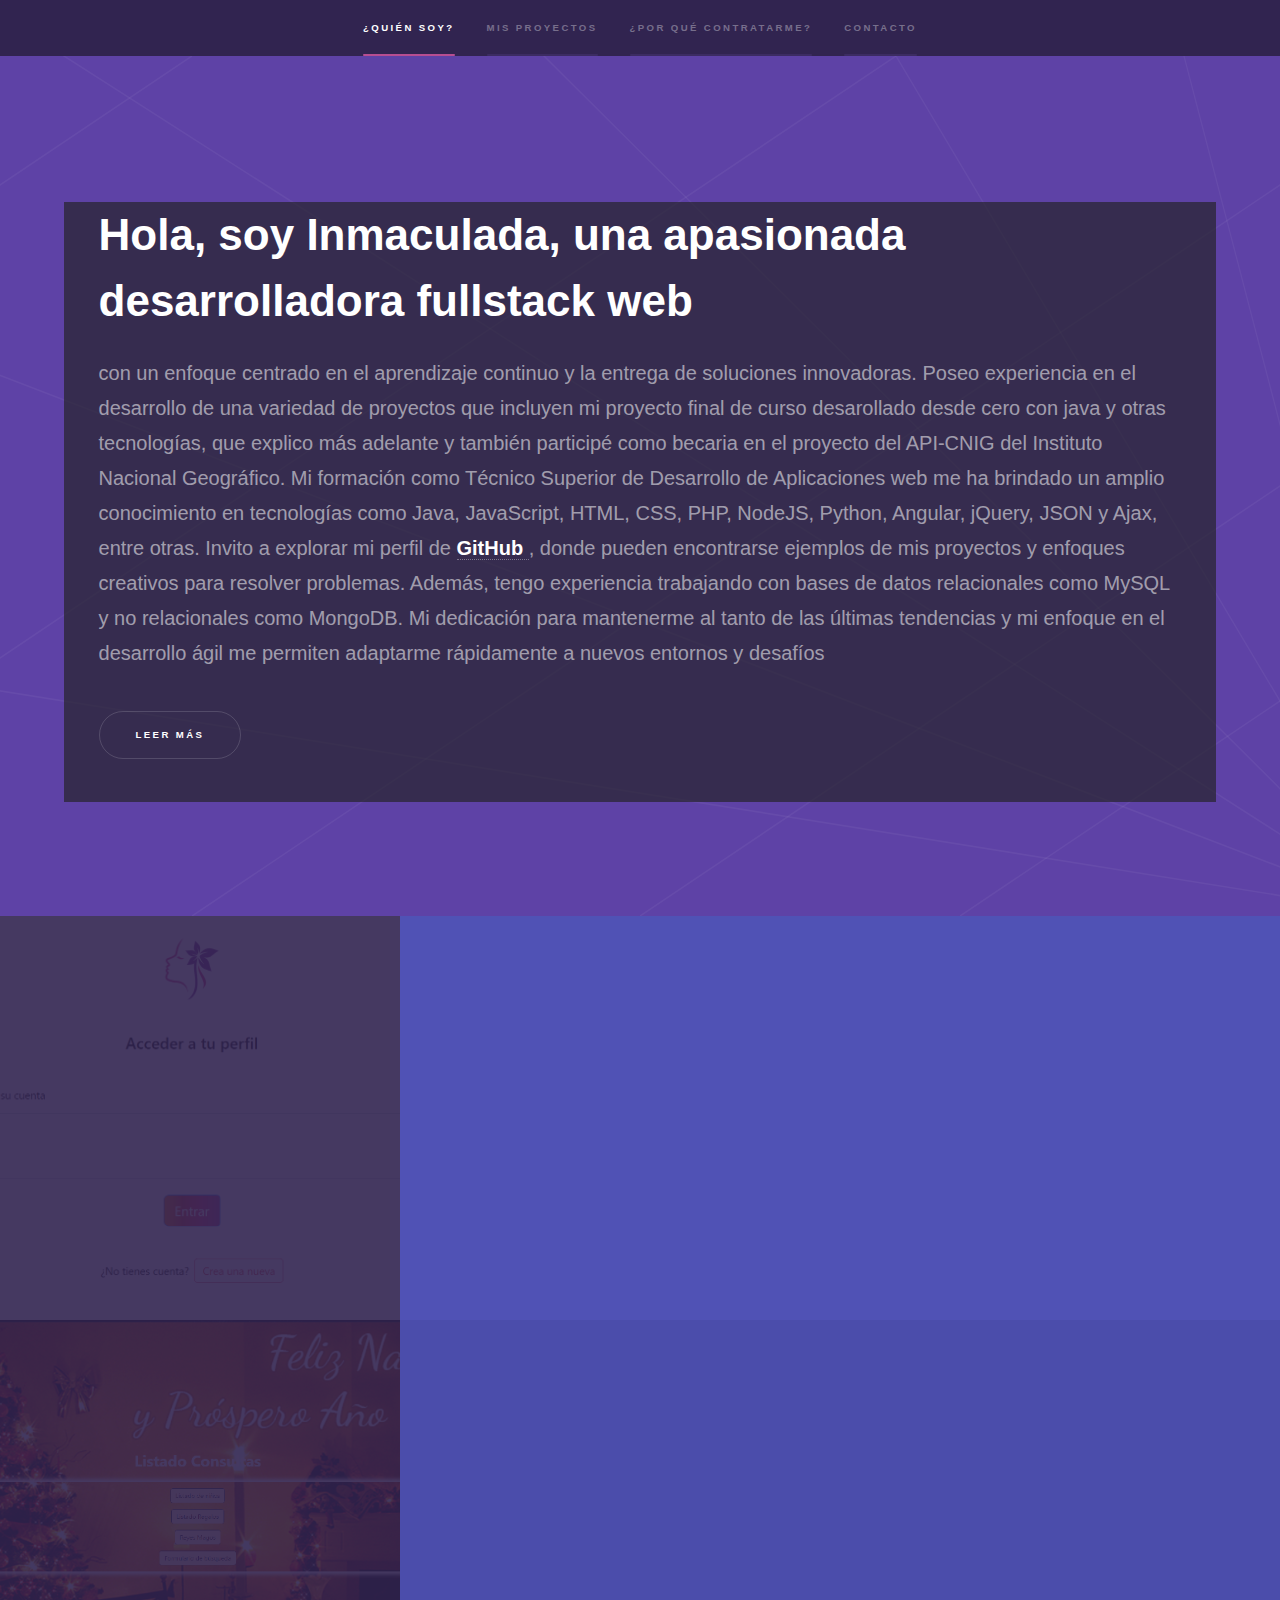
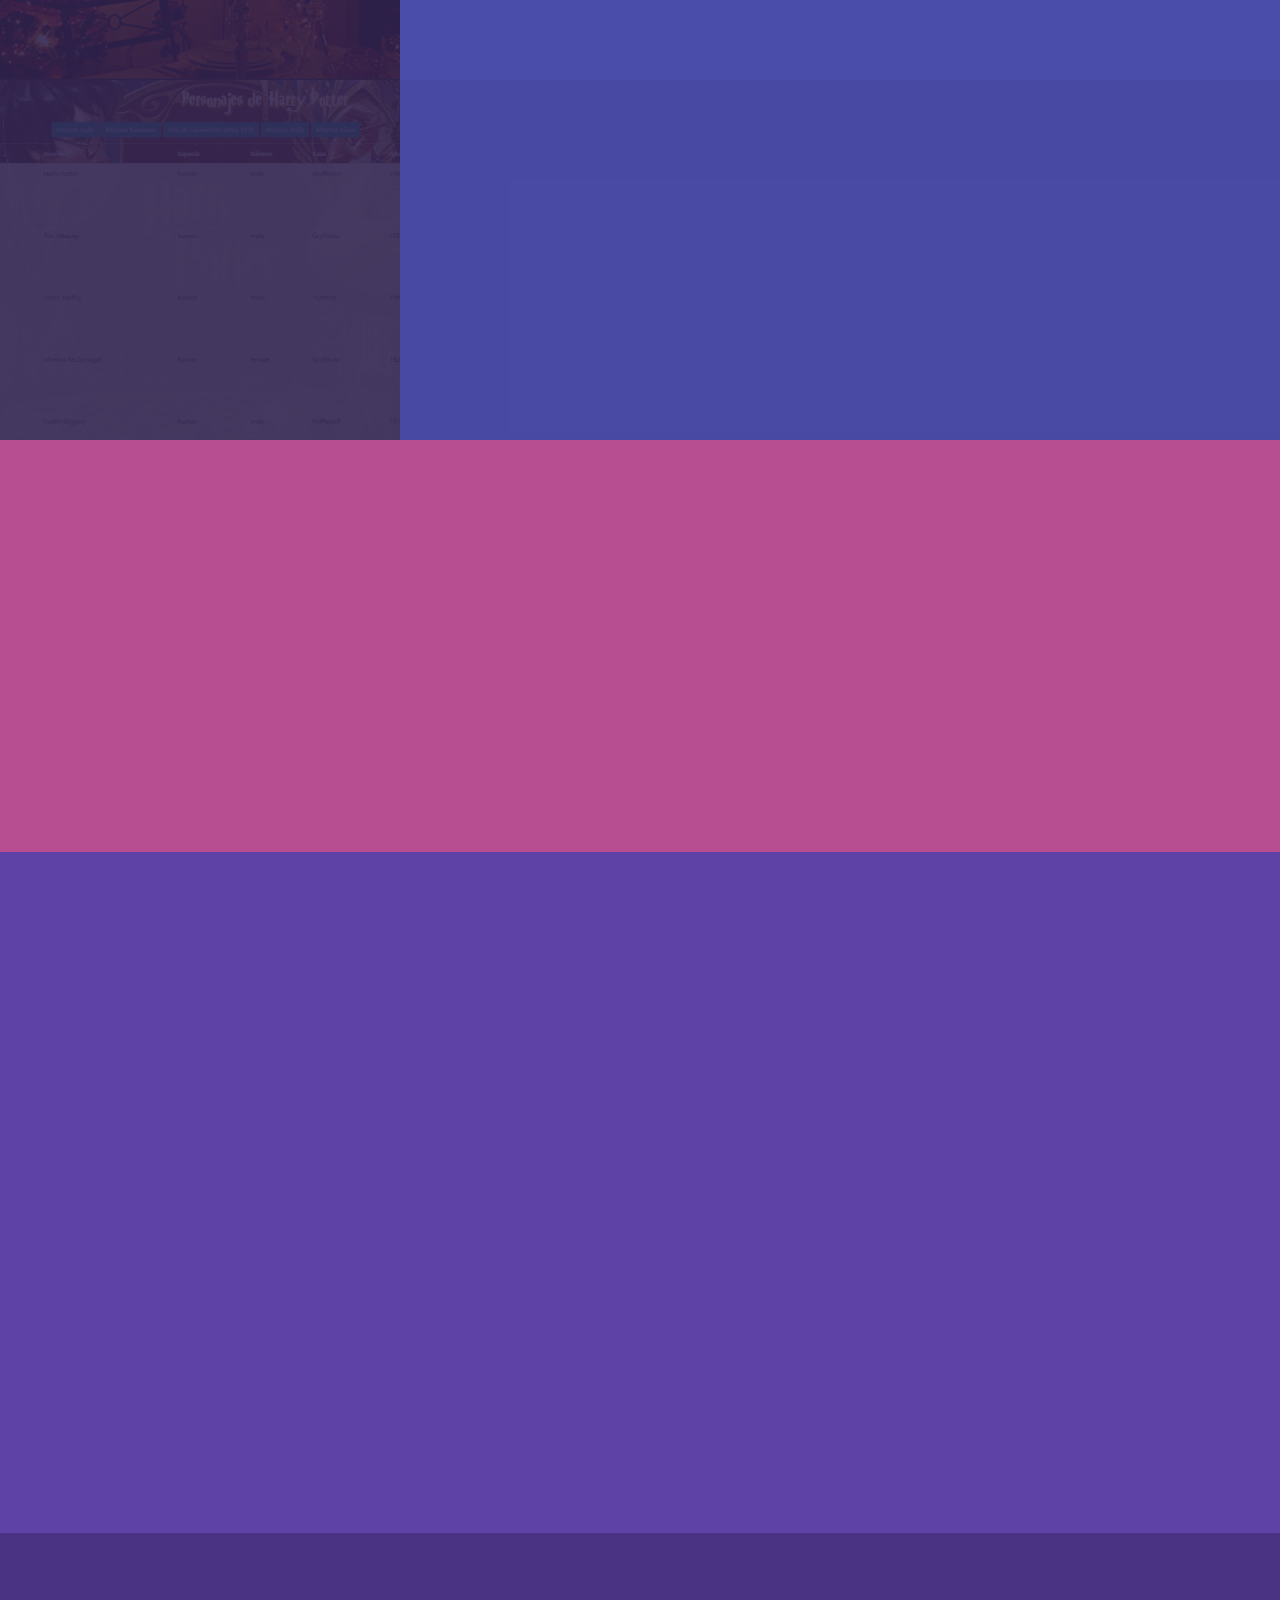
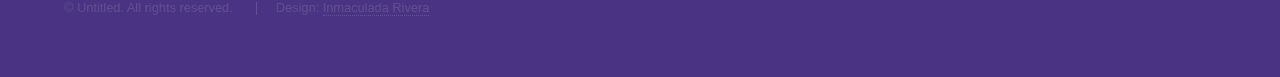
==== commit d5a69204: "probando" ====
--- a/index.html
+++ b/index.html
@@ -183,6 +183,7 @@
 				<h2>Mi contacto</h2>
 				<p>En este portfolio podéis ver un mini resumen de lo que he realizado a lo largo de mi formación
 					académica, tocando diferentes tecnologías.<br>
+					Continuaré subiendo nuevos proyectos realizados después de la formación.<br>
 					Facilito mi correo y mis redes en caso de que necesiten contactarme. ¡Gracias!
 				</p>
 				<div class="split style1">
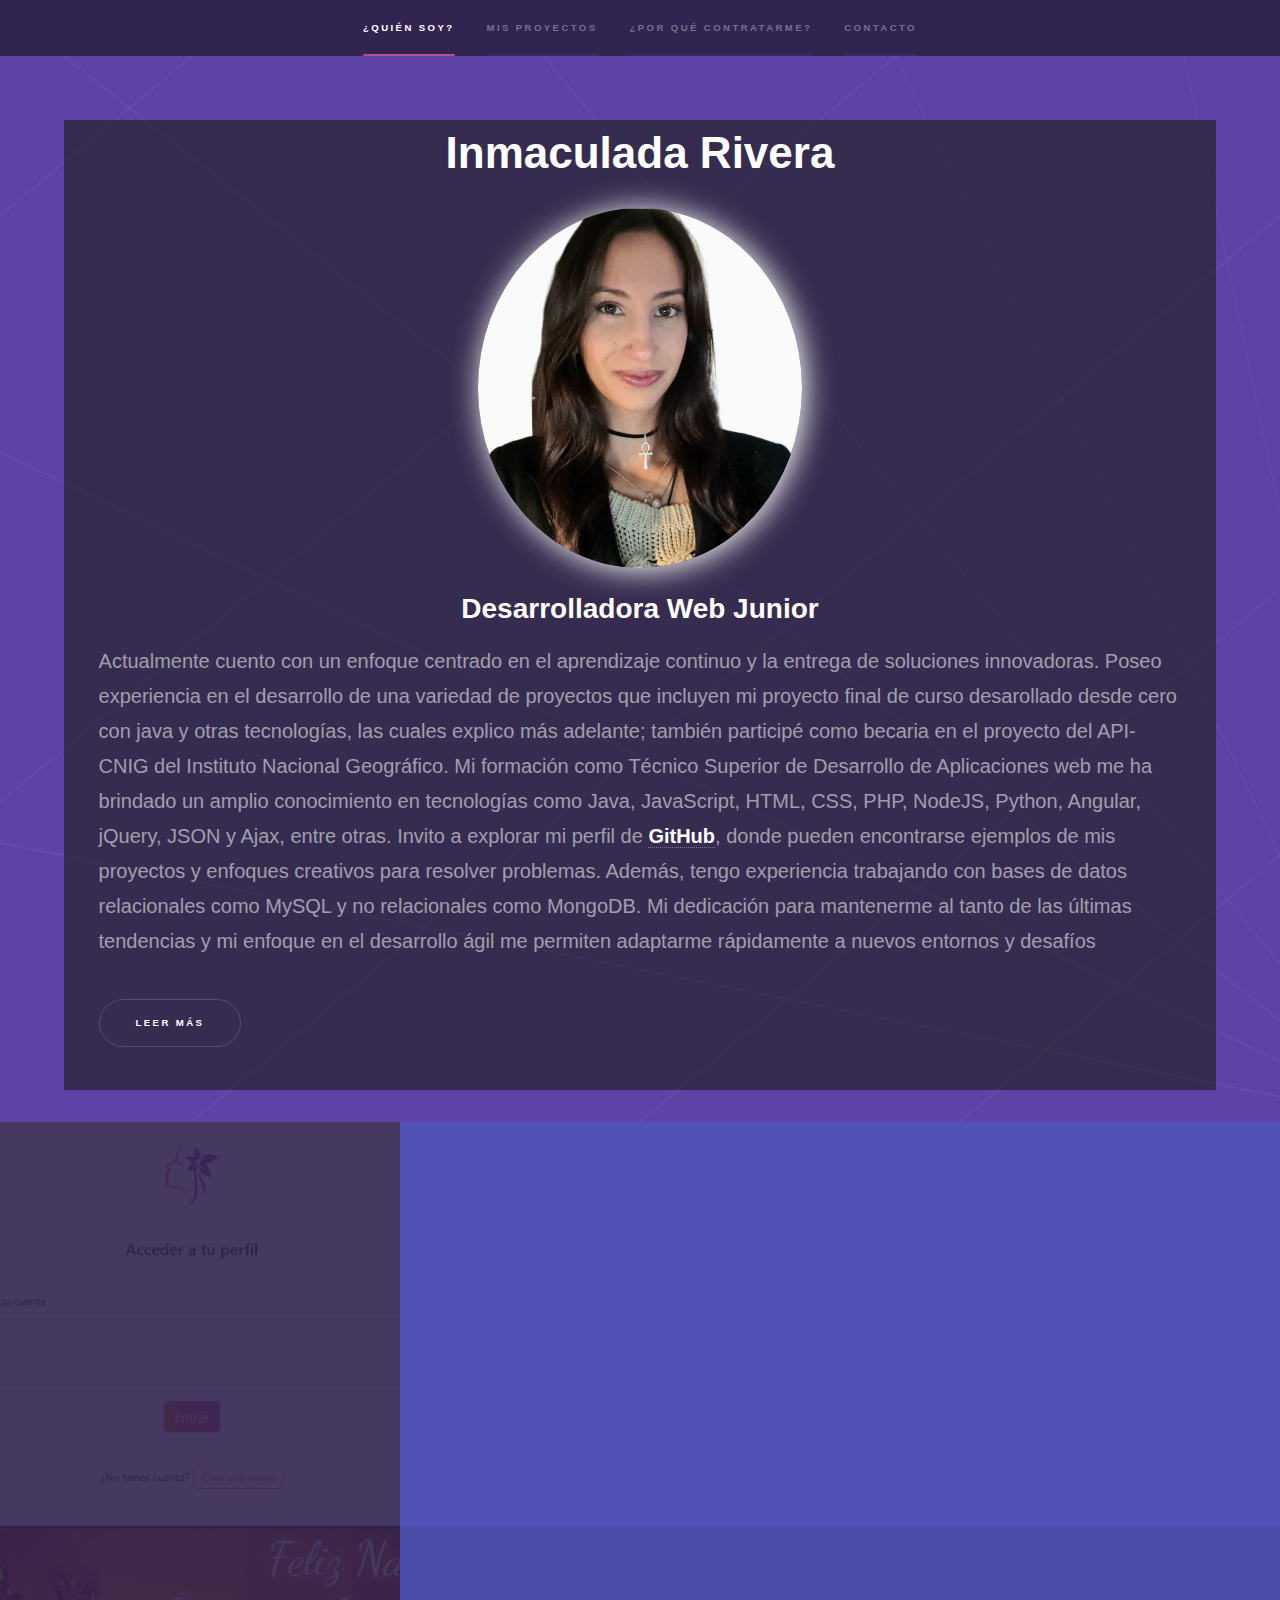
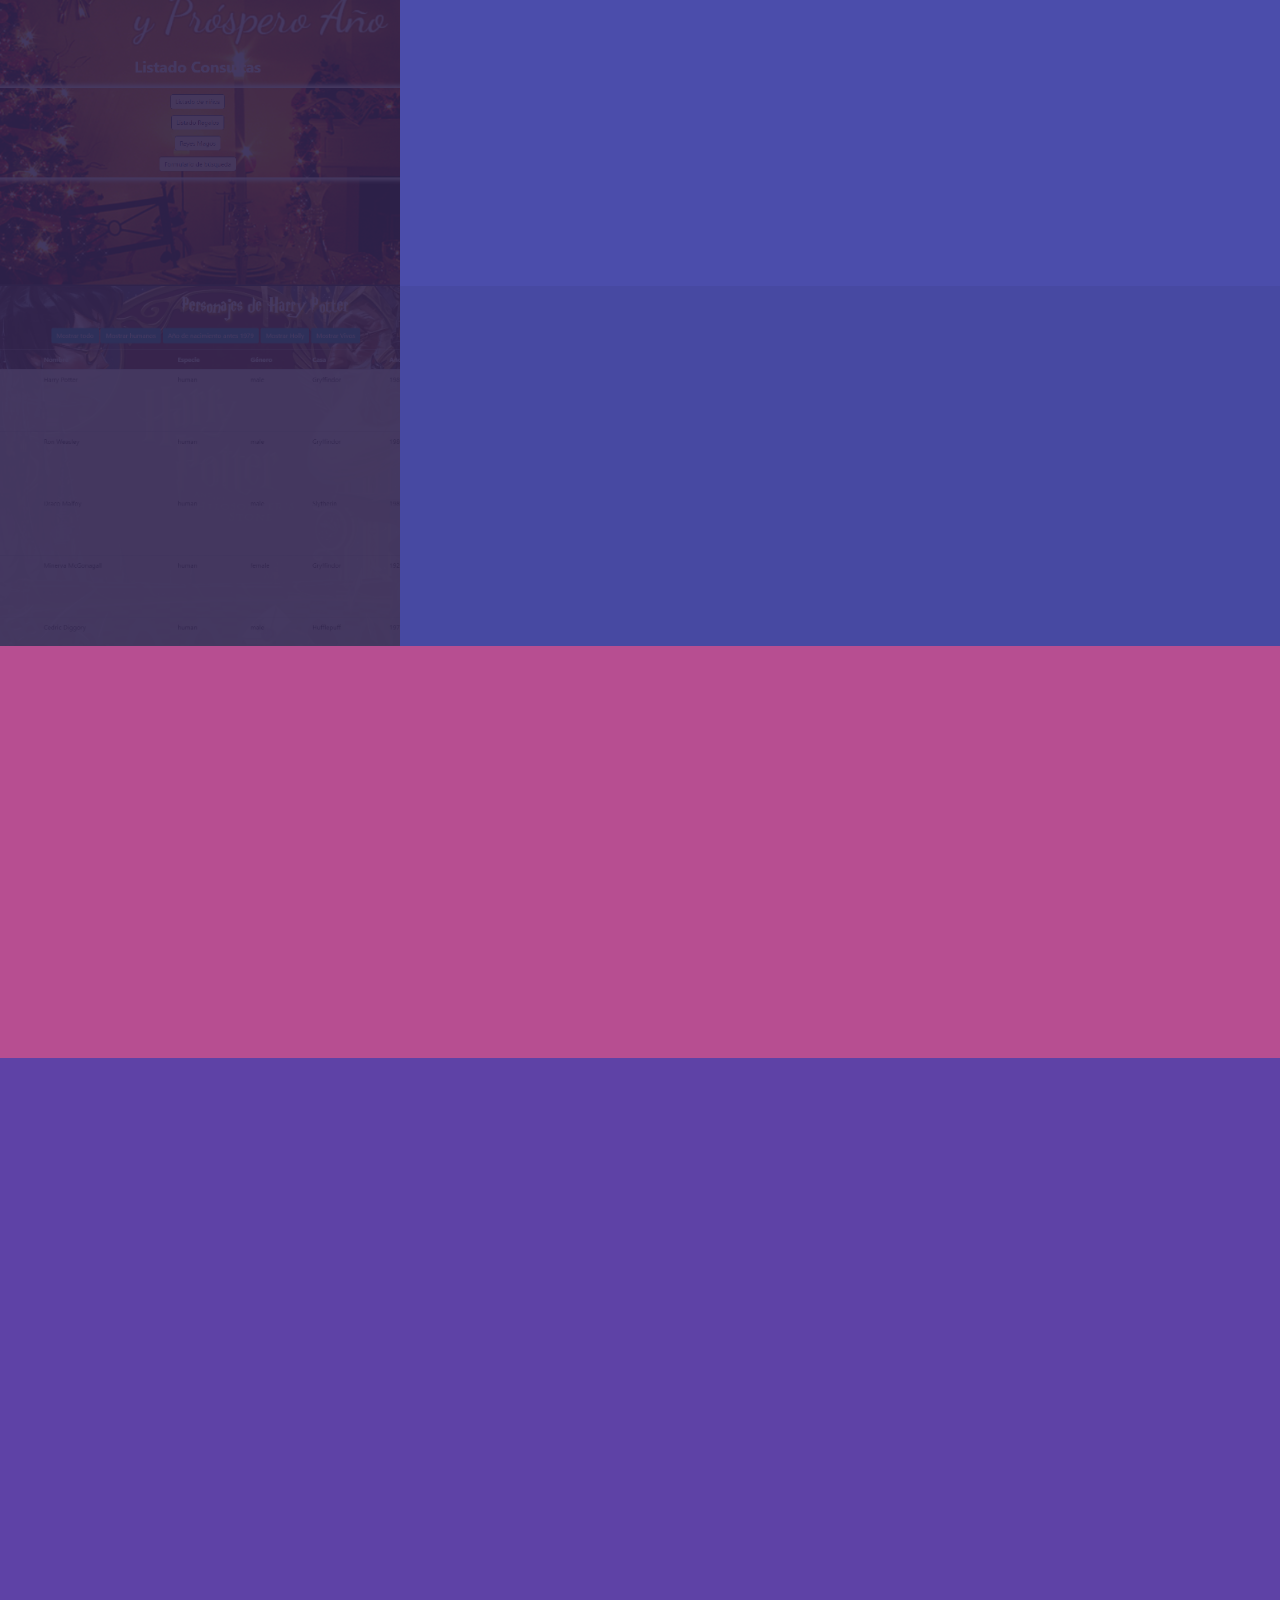
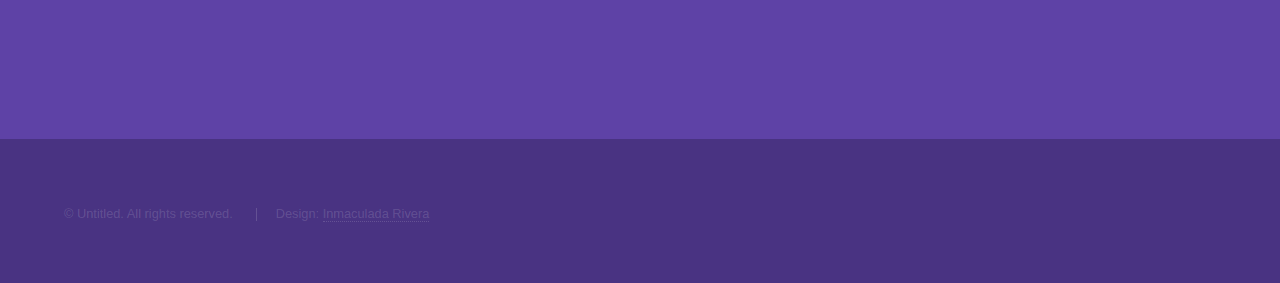
==== commit d14511eb: "update data" ====
--- a/index.html
+++ b/index.html
@@ -39,22 +39,21 @@
 		<section id="intro" class="wrapper style1 fullscreen fade-up">
 			<div class="inner">
 				<div class="oscuro">
-					<h1>Hola, soy Inmaculada, una apasionada desarrolladora fullstack web</h1>
-					<p>con un enfoque centrado en el aprendizaje continuo y la entrega de soluciones innovadoras. Poseo
-						experiencia en el desarrollo de una variedad de proyectos que incluyen mi proyecto final de
-						curso
-						desarollado desde cero con java y otras tecnologías, que explico más adelante y también
-						participé
-						como
-						becaria en el proyecto del API-CNIG del Instituto Nacional Geográfico. Mi
-						formación como Técnico Superior de Desarrollo de Aplicaciones web me
-						ha brindado un amplio conocimiento en tecnologías como Java, JavaScript, HTML, CSS, PHP, NodeJS,
-						Python, Angular, jQuery, JSON y Ajax, entre otras. Invito a explorar mi perfil de <b><a
-								style="color: #fff" href="https://github.com/InmaRivera">GitHub
-							</a></b>, donde
-						pueden encontrarse ejemplos de mis proyectos y enfoques creativos para resolver problemas.
-						Además,
-						tengo experiencia trabajando con bases de datos relacionales como MySQL y no relacionales como
+					<h1>Inmaculada Rivera</h1>
+					<div class="container">
+					<img src="./images/inmma.png" alt="mi imagen">
+				</div>
+					<h2>Desarrolladora Web Junior</h2>
+					
+					<p>Actualmente cuento con un enfoque centrado en el aprendizaje continuo y la entrega de soluciones innovadoras. 
+						Poseo experiencia en el desarrollo de una variedad de proyectos que incluyen mi proyecto final de
+						curso desarollado desde cero con java y otras tecnologías, las cuales explico más adelante; también
+						participé como becaria en el proyecto del API-CNIG del Instituto Nacional Geográfico. Mi
+						formación como Técnico Superior de Desarrollo de Aplicaciones web me ha brindado un amplio conocimiento en tecnologías como Java, JavaScript, HTML, CSS, PHP, NodeJS,
+						Python, Angular, jQuery, JSON y Ajax, entre otras. Invito a explorar mi perfil de
+						<b><a style="color: #fff" href="https://github.com/InmaRivera">GitHub</a></b>, 
+						donde pueden encontrarse ejemplos de mis proyectos y enfoques creativos para resolver problemas.
+						Además, tengo experiencia trabajando con bases de datos relacionales como MySQL y no relacionales como
 						MongoDB. Mi dedicación para mantenerme al tanto de las últimas tendencias y mi enfoque en el
 						desarrollo ágil me permiten adaptarme rápidamente a nuevos entornos y desafíos</p>
 					<p>
@@ -219,7 +218,7 @@
 							</li>
 							<li>
 								<h3>Email</h3>
-								<a href="inma.rivera94@gmail.com">inma.rivera94@gmail.com</a>
+								<a href="mailto:inma.rivera94@gmail.com">inma.rivera94@gmail.com</a>
 							</li>
 							<li>
 								<h3>Móvil</h3>
--- a/assets/css/main.css
+++ b/assets/css/main.css
@@ -95,7 +95,9 @@
 	font: inherit;
 	vertical-align: baseline;
 }
-
+h1,h2{
+	text-align: center;
+}
 .oscuro {
 	background-color: #212121a8;
 	padding-left: 3%;
@@ -2686,6 +2688,17 @@
 }
 
 /* Image */
+.container{
+	display: flex;
+	justify-content: center;
+}
+.container img {
+	text-align: center;
+	border-radius: 50%;
+	width: 30%;
+	box-shadow: #fff 3px 2px 30px;
+	margin-bottom: 20px;
+}
 
 .image {
 	border-radius: 0.25em;
